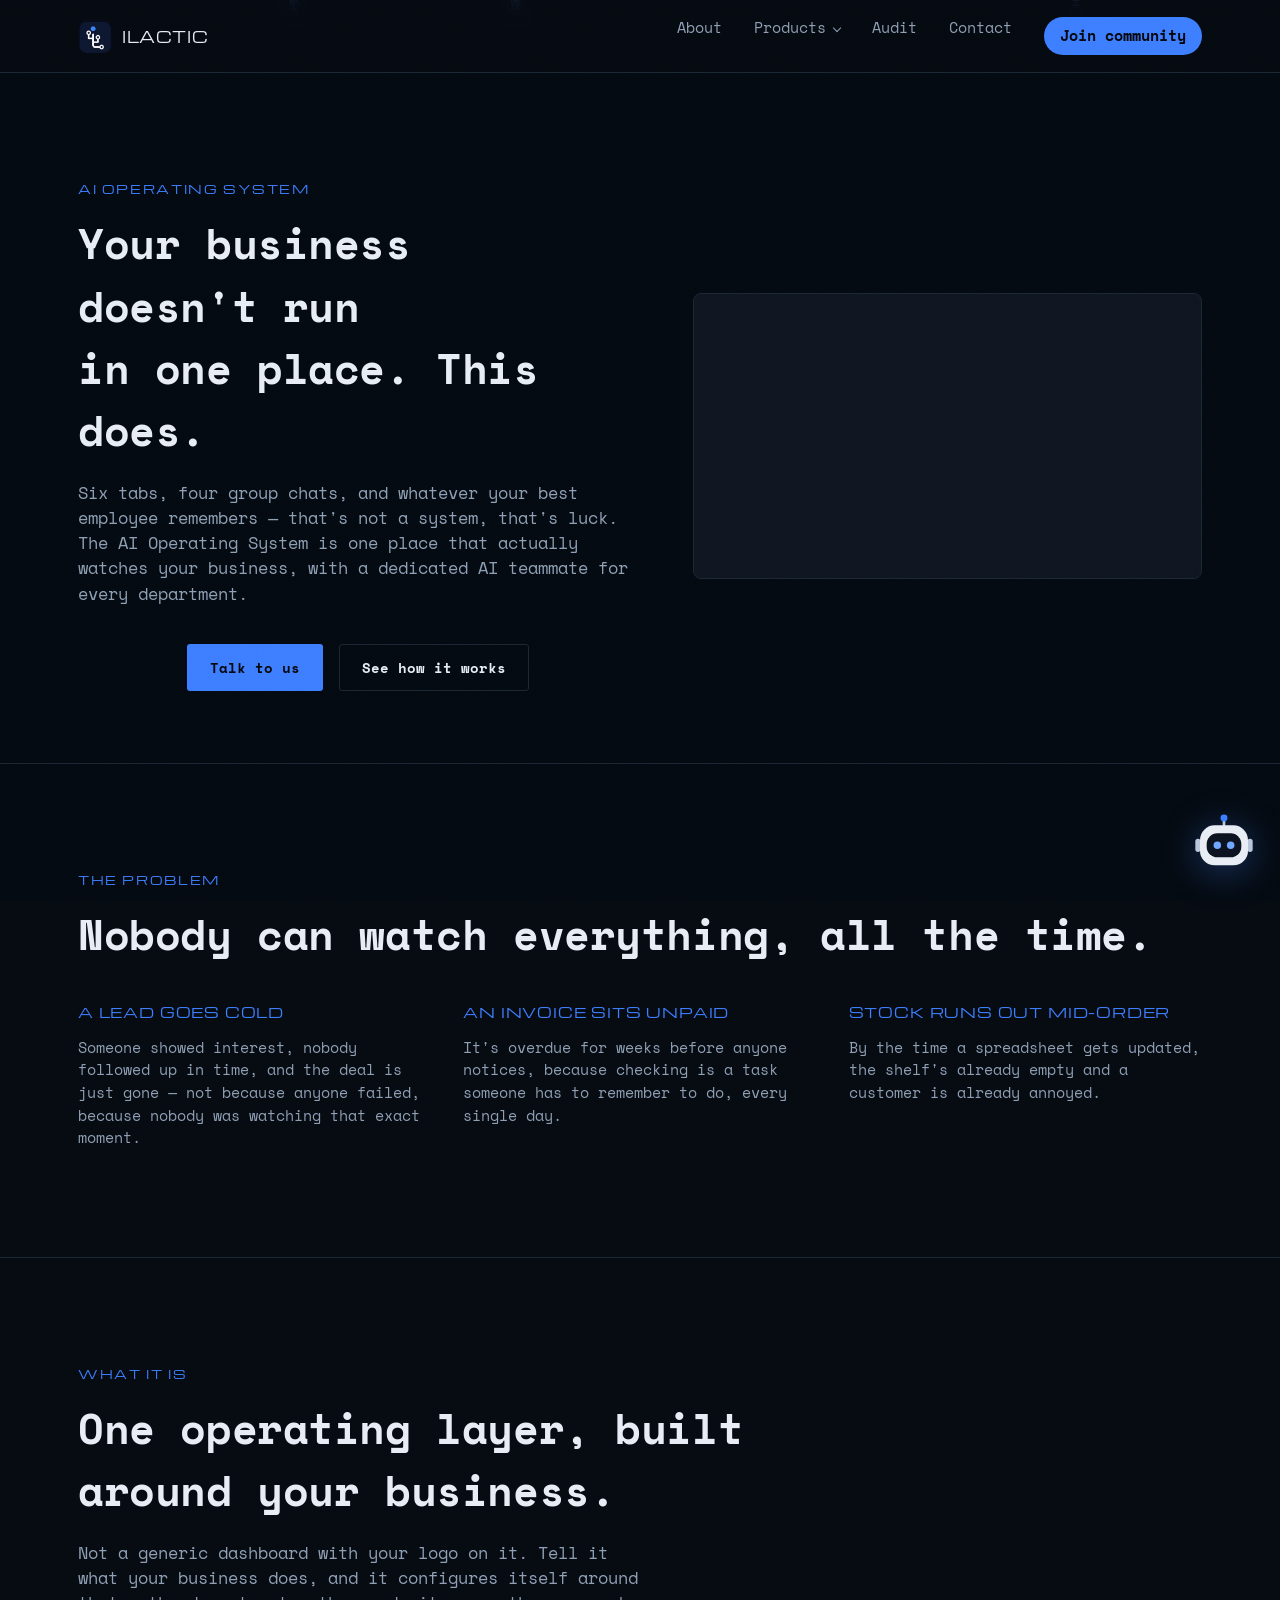
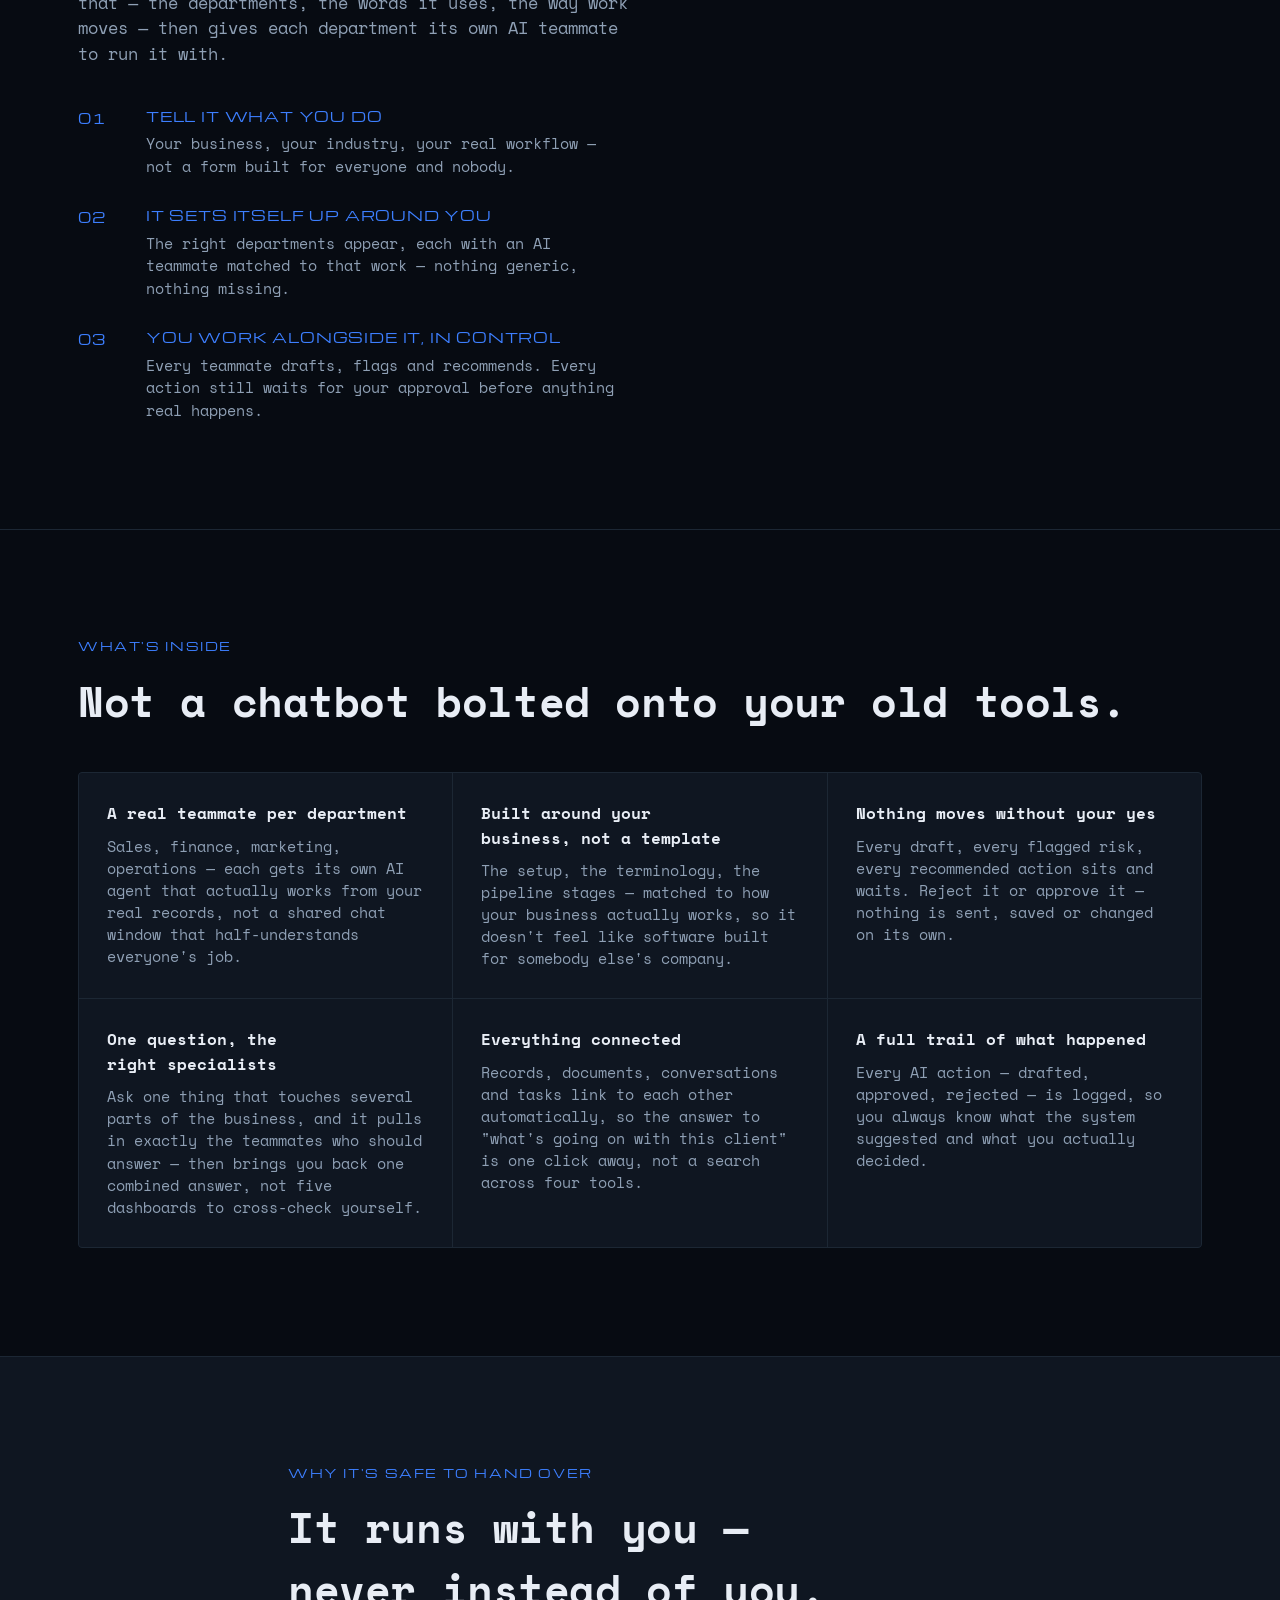
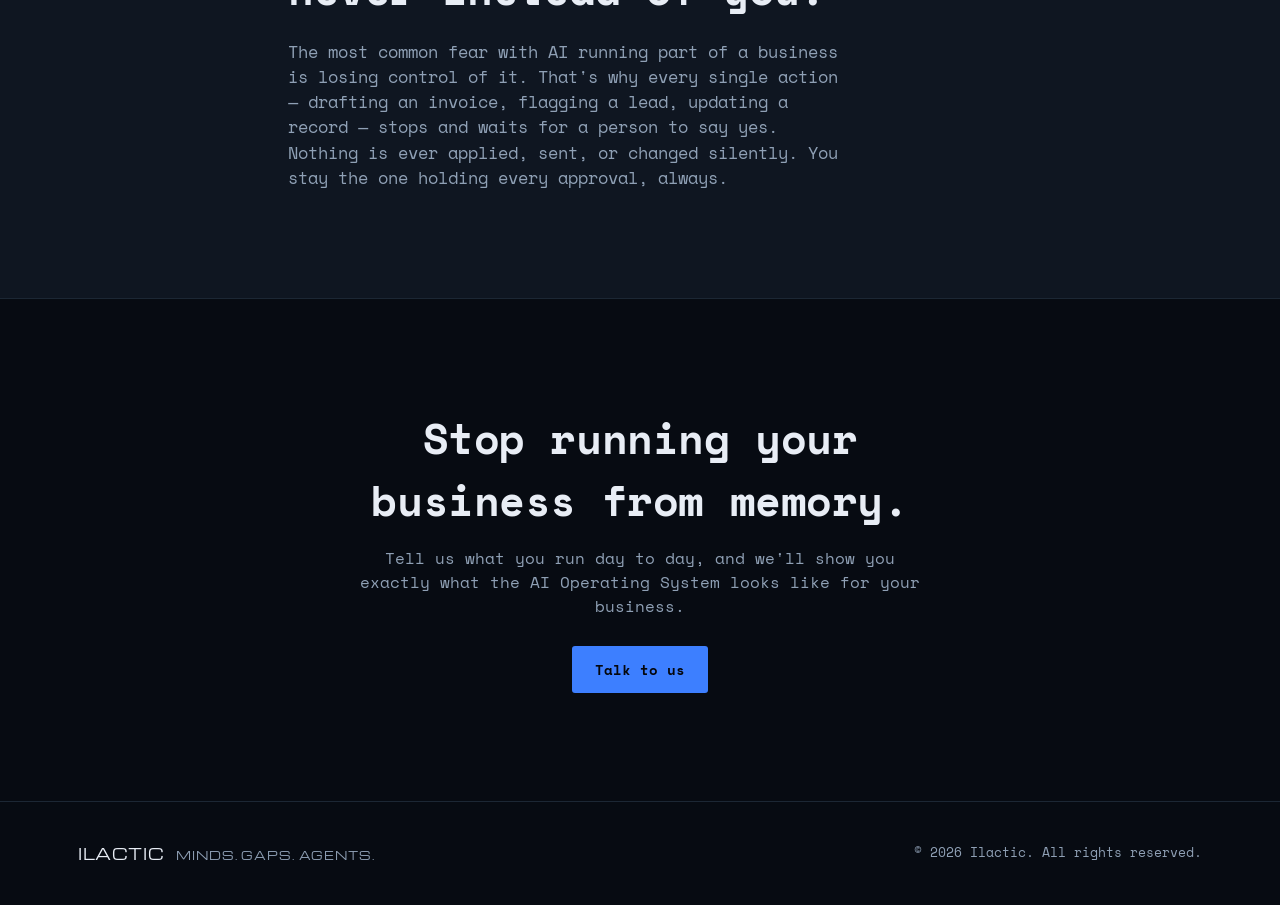
==== aios.html @ 5e2bc728 "Initial commit — Ilactic website Static site: homepage, AI audit page, AI Operating System product p" ====
<!DOCTYPE html>
<html lang="en">
<head>
<meta charset="UTF-8">
<meta name="viewport" content="width=device-width, initial-scale=1.0">
<meta name="theme-color" content="#070b12">
<link rel="icon" href="assets/logo-mark.png" type="image/png">
<title>AI Operating System — Ilactic</title>
<meta name="description" content="One operating layer for your business — built around how you actually work, with a dedicated AI teammate per department, and nothing moves without your approval.">
<script>document.documentElement.classList.add('js');setTimeout(function(){if(!window.__reveal)document.documentElement.classList.remove('js')},3500);</script>
<link rel="preconnect" href="https://fonts.googleapis.com">
<link rel="preconnect" href="https://fonts.gstatic.com" crossorigin>
<link rel="stylesheet" href="https://fonts.googleapis.com/css2?family=Michroma&family=Space+Mono:wght@400;700&display=swap">
<link rel="stylesheet" href="css/style.css?v=9">
</head>
<body>

<a class="skip-link" href="#top">Skip to content</a>
<canvas id="bg-rain" aria-hidden="true"></canvas>
<div class="grain" aria-hidden="true"></div>

<header class="site-header">
  <div class="wrap header-inner">
    <a href="index.html" class="logo">
      <span class="logo-mark" aria-hidden="true">
        <img src="assets/logo-mark.png" alt="" width="266" height="236">
      </span>
      <span class="logo-text">ILACTIC</span>
    </a>
    <nav class="site-nav" aria-label="Primary">
      <a href="index.html#about">About</a>
      <div class="nav-item">
        <a href="index.html#work" class="nav-parent" aria-haspopup="true">Products</a>
        <ul class="nav-menu" role="list">
          <li><a href="aios.html" aria-current="page">AI Operating System</a></li>
          <li><a href="index.html#product-voice">Voice Calling Agents</a></li>
          <li>
            <a href="index.html#product-social">Social Media Desk</a>
            <ul class="nav-sub" role="list">
              <li><a href="index.html#product-social">LinkedIn Desk</a></li>
              <li><a href="index.html#product-social">YouTube Desk</a></li>
              <li><a href="index.html#product-social">InstaDesk</a></li>
            </ul>
          </li>
          <li><a href="index.html#product-consultant">AI Consultant</a></li>
          <li><a href="index.html#product-agents">Custom AI Agents</a></li>
          <li><a href="index.html#product-automation">Automation &amp; Integration</a></li>
        </ul>
      </div>
      <a href="audit.html">Audit</a>
      <a href="index.html#contact">Contact</a>
      <!-- TODO: placeholder link — replace href with the real community URL -->
      <a href="#" class="nav-cta" id="join-community">Join community</a>
    </nav>
  </div>
</header>

<main id="top">

  <!-- HERO -->
  <section class="section aios-hero">
    <div class="wrap aios-hero-grid">
      <div class="aios-hero-copy">
        <p class="eyebrow" data-reveal="fade">AI Operating System</p>
        <h1 data-reveal="words" style="--base:80ms">Your business doesn't run<br>in one place. This does.</h1>
        <p class="lede section-lede" data-reveal="fade" style="--base:340ms">
          Six tabs, four group chats, and whatever your best employee remembers — that's
          not a system, that's luck. The AI Operating System is one place that actually
          watches your business, with a dedicated AI teammate for every department.
        </p>
        <div class="hero-actions" data-reveal="fade" style="--base:460ms">
          <a href="index.html#contact" class="btn btn-primary">Talk to us</a>
          <a href="#how-it-works" class="btn btn-outline">See how it works</a>
        </div>
      </div>
      <div class="aios-hero-video" data-reveal="fade" style="--base:260ms">
        <video src="assets/videos/aios-reel.mp4" autoplay muted loop playsinline aria-label="AI Operating System overview"></video>
      </div>
    </div>
  </section>

  <!-- PAIN -->
  <section class="section aios-pain">
    <div class="wrap">
      <p class="eyebrow" data-reveal="fade">The problem</p>
      <h2 data-reveal="words" style="--base:80ms">Nobody can watch everything, all the time.</h2>
      <ul class="aios-pain-list" role="list">
        <li data-reveal="up" style="--i:0">
          <span class="stat-label">A lead goes cold</span>
          <span class="stat-desc">Someone showed interest, nobody followed up in time, and the deal is just gone — not because anyone failed, because nobody was watching that exact moment.</span>
        </li>
        <li data-reveal="up" style="--i:1">
          <span class="stat-label">An invoice sits unpaid</span>
          <span class="stat-desc">It's overdue for weeks before anyone notices, because checking is a task someone has to remember to do, every single day.</span>
        </li>
        <li data-reveal="up" style="--i:2">
          <span class="stat-label">Stock runs out mid-order</span>
          <span class="stat-desc">By the time a spreadsheet gets updated, the shelf's already empty and a customer is already annoyed.</span>
        </li>
      </ul>
    </div>
  </section>

  <!-- WHAT IT IS -->
  <section id="how-it-works" class="section aios-how">
    <div class="wrap">
      <p class="eyebrow" data-reveal="fade">What it is</p>
      <h2 data-reveal="words" style="--base:80ms">One operating layer, built around your business.</h2>
      <p class="lede section-lede" data-reveal="fade" style="--base:320ms">
        Not a generic dashboard with your logo on it. Tell it what your business does,
        and it configures itself around that — the departments, the words it uses, the
        way work moves — then gives each department its own AI teammate to run it with.
      </p>

      <ol class="aios-steps" role="list">
        <li data-reveal="up" style="--i:0">
          <span class="aios-step-n">01</span>
          <div>
            <span class="stat-label">Tell it what you do</span>
            <span class="stat-desc">Your business, your industry, your real workflow — not a form built for everyone and nobody.</span>
          </div>
        </li>
        <li data-reveal="up" style="--i:1">
          <span class="aios-step-n">02</span>
          <div>
            <span class="stat-label">It sets itself up around you</span>
            <span class="stat-desc">The right departments appear, each with an AI teammate matched to that work — nothing generic, nothing missing.</span>
          </div>
        </li>
        <li data-reveal="up" style="--i:2">
          <span class="aios-step-n">03</span>
          <div>
            <span class="stat-label">You work alongside it, in control</span>
            <span class="stat-desc">Every teammate drafts, flags and recommends. Every action still waits for your approval before anything real happens.</span>
          </div>
        </li>
      </ol>
    </div>
  </section>

  <!-- FEATURES -->
  <section class="section aios-features">
    <div class="wrap">
      <p class="eyebrow" data-reveal="fade">What's inside</p>
      <h2 data-reveal="words" style="--base:80ms">Not a chatbot bolted onto your old tools.</h2>

      <div class="aios-feature-grid">
        <div class="aios-feature-card" data-reveal="up" style="--i:0">
          <h3>A real teammate per department</h3>
          <p>Sales, finance, marketing, operations — each gets its own AI agent that actually works from your real records, not a shared chat window that half-understands everyone's job.</p>
        </div>
        <div class="aios-feature-card" data-reveal="up" style="--i:1">
          <h3>Built around your business, not a template</h3>
          <p>The setup, the terminology, the pipeline stages — matched to how your business actually works, so it doesn't feel like software built for somebody else's company.</p>
        </div>
        <div class="aios-feature-card" data-reveal="up" style="--i:2">
          <h3>Nothing moves without your yes</h3>
          <p>Every draft, every flagged risk, every recommended action sits and waits. Reject it or approve it — nothing is sent, saved or changed on its own.</p>
        </div>
        <div class="aios-feature-card" data-reveal="up" style="--i:3">
          <h3>One question, the right specialists</h3>
          <p>Ask one thing that touches several parts of the business, and it pulls in exactly the teammates who should answer — then brings you back one combined answer, not five dashboards to cross-check yourself.</p>
        </div>
        <div class="aios-feature-card" data-reveal="up" style="--i:4">
          <h3>Everything connected</h3>
          <p>Records, documents, conversations and tasks link to each other automatically, so the answer to "what's going on with this client" is one click away, not a search across four tools.</p>
        </div>
        <div class="aios-feature-card" data-reveal="up" style="--i:5">
          <h3>A full trail of what happened</h3>
          <p>Every AI action — drafted, approved, rejected — is logged, so you always know what the system suggested and what you actually decided.</p>
        </div>
      </div>
    </div>
  </section>

  <!-- TRUST -->
  <section class="section aios-trust">
    <div class="wrap aios-trust-inner">
      <p class="eyebrow" data-reveal="fade">Why it's safe to hand over</p>
      <h2 data-reveal="words" style="--base:80ms">It runs with you — never instead of you.</h2>
      <p class="lede" data-reveal="fade" style="--base:320ms">
        The most common fear with AI running part of a business is losing control of it.
        That's why every single action — drafting an invoice, flagging a lead, updating a
        record — stops and waits for a person to say yes. Nothing is ever applied, sent,
        or changed silently. You stay the one holding every approval, always.
      </p>
    </div>
  </section>

  <!-- CTA -->
  <section class="section aios-cta">
    <div class="wrap aios-cta-inner" data-reveal="fade">
      <h2>Stop running your business from memory.</h2>
      <p>Tell us what you run day to day, and we'll show you exactly what the AI Operating System looks like for your business.</p>
      <a href="index.html#contact" class="btn btn-primary">Talk to us</a>
    </div>
  </section>

</main>

<footer class="site-footer">
  <div class="wrap footer-inner">
    <div class="footer-brand">
      <span class="logo-text small">ILACTIC</span>
      <span class="footer-tagline">Minds. Gaps. Agents.</span>
    </div>
    <p class="footer-copy">&copy; <span id="year"></span> Ilactic. All rights reserved.</p>
  </div>
</footer>

<aside class="audit-pop" id="audit-pop" aria-label="AI audit for business" aria-hidden="true" inert>
  <button type="button" class="audit-pop-close" id="audit-pop-close" aria-label="Dismiss">
    <svg viewBox="0 0 16 16" aria-hidden="true"><path d="M3 3l10 10M13 3L3 13" stroke="currentColor" stroke-width="1.6" stroke-linecap="round"/></svg>
  </button>
  <div class="audit-pop-price">
    <span class="price-old">₹5,000</span>
    <span class="price-new">₹150</span>
  </div>
  <p class="audit-pop-badge">97% off for the first 100 people</p>
  <h2 class="audit-pop-title">AI Audit for business</h2>
  <p class="audit-pop-text">Find out where AI can cut manpower and spend in your business.</p>
  <a href="audit.html" class="btn btn-primary audit-pop-cta" id="audit-pop-link">Get my audit</a>
</aside>

<div class="join-backdrop" id="join-backdrop" aria-hidden="true" inert>
  <div class="join-pop" role="dialog" aria-modal="true" aria-label="Join the community">
    <button type="button" class="join-pop-close" id="join-pop-close" aria-label="Close">
      <svg viewBox="0 0 16 16" aria-hidden="true"><path d="M3 3l10 10M13 3L3 13" stroke="currentColor" stroke-width="1.6" stroke-linecap="round"/></svg>
    </button>
    <h2>Join the community</h2>
    <p class="join-pop-text">Get added to the WhatsApp group — daily AI news, every morning.</p>
    <form class="join-form" id="join-form" novalidate>
      <div class="field">
        <label for="join-name">Your name</label>
        <input type="text" id="join-name" name="name" placeholder="Your name" autocomplete="name" required>
      </div>
      <div class="field">
        <label for="join-phone">WhatsApp number</label>
        <input type="tel" id="join-phone" name="phone" placeholder="+91 98765 43210" autocomplete="tel" required>
      </div>
      <button type="submit" class="btn btn-primary form-submit">Join the group</button>
      <p class="form-note" id="join-note" role="status" aria-live="polite"></p>
    </form>
  </div>
</div>

<div class="chat" id="chat">
  <section class="chat-panel" id="chat-panel" role="dialog" aria-label="Chat with Ilactic" aria-hidden="true" inert>
    <header class="chat-head">
      <span class="chat-avatar" aria-hidden="true">
        <svg viewBox="0 0 48 48"><use href="#bot-face"/></svg>
      </span>
      <div class="chat-title">
        <strong>Ilactic assistant</strong>
        <span>Ask about our products</span>
      </div>
      <button type="button" class="chat-close" id="chat-close" aria-label="Close chat">
        <svg viewBox="0 0 16 16" aria-hidden="true"><path d="M3 3l10 10M13 3L3 13" stroke="currentColor" stroke-width="1.6" stroke-linecap="round"/></svg>
      </button>
    </header>

    <div class="chat-log" id="chat-log" role="log" aria-live="polite">
      <p class="chat-msg chat-msg-bot">Hi, I'm the Ilactic assistant. What are you trying to automate?</p>
    </div>

    <form class="chat-form" id="chat-form" autocomplete="off">
      <label class="visually-hidden" for="chat-input">Your message</label>
      <input type="text" id="chat-input" placeholder="Type a message" required>
      <button type="submit" class="chat-send" aria-label="Send message">
        <svg viewBox="0 0 16 16" aria-hidden="true"><path d="M2 8h11M9 3.5L13.5 8 9 12.5" stroke="currentColor" stroke-width="1.7" stroke-linecap="round" stroke-linejoin="round" fill="none"/></svg>
      </button>
    </form>
  </section>

  <button type="button" class="chat-launcher" id="chat-launcher" aria-label="Chat with Ilactic" aria-expanded="false" aria-controls="chat-panel">
    <span class="chat-bot">
      <svg viewBox="0 0 48 48" aria-hidden="true"><use href="#bot-face"/></svg>
    </span>
  </button>
</div>

<svg width="0" height="0" style="position:absolute" aria-hidden="true" focusable="false">
  <symbol id="bot-face" viewBox="0 0 48 48">
    <path class="bf-stroke" d="M24 10V5" stroke-width="2" stroke-linecap="round"/>
    <circle class="bf-tip" cx="24" cy="4.5" r="2.6"/>
    <rect class="bf-line" x="2.5" y="20" width="4" height="10" rx="2"/>
    <rect class="bf-line" x="41.5" y="20" width="4" height="10" rx="2"/>
    <rect class="bf-body" x="6" y="10" width="36" height="30" rx="11"/>
    <rect class="bf-visor" x="11" y="16" width="26" height="18" rx="8"/>
    <circle class="bf-eye" cx="19" cy="25" r="2.8"/>
    <circle class="bf-eye" cx="29" cy="25" r="2.8"/>
  </symbol>
</svg>

<script src="js/script.js?v=8"></script>
</body>
</html>
---- css/style.css ----
/* ---------------------------------------------------------
   Ilactic — tokens
--------------------------------------------------------- */
/* Ilactic commits to one visual world — dark tech is the brand,
   not a mode that should flip with a visitor's OS setting. */
:root {
  --bg: #070b12;
  --bg-elevated: #0f1621;
  --surface-border: #1c2734;
  --text: #e8edf5;
  --text-muted: #8fa0b5;
  --accent: #3d7fff;
  --accent-bright: #6fa8ff;
  --accent-dim: rgba(61, 127, 255, 0.14);
  --accent-contrast: #05070c;

  --font-display: "Michroma", ui-sans-serif, "Segoe UI", Helvetica, Arial, sans-serif;
  --font-body: "Space Mono", ui-monospace, "SF Mono", "Cascadia Code", "Roboto Mono", Menlo, Consolas, monospace;

  --wrap: 1180px;

  --ease-out: cubic-bezier(0.23, 1, 0.32, 1);
  --ease-in-out: cubic-bezier(0.77, 0, 0.175, 1);
}

/* ---------------------------------------------------------
   Base
--------------------------------------------------------- */
* { box-sizing: border-box; }
html { scroll-behavior: smooth; scroll-padding-top: 88px; color-scheme: dark; scrollbar-color: var(--surface-border) var(--bg); }
a, button { touch-action: manipulation; }
.skip-link {
  position: fixed;
  top: 12px;
  left: 12px;
  z-index: 1000;
  padding: 10px 16px;
  border-radius: 4px;
  background: var(--accent);
  color: var(--accent-contrast);
  font-weight: 700;
  text-decoration: none;
  transform: translateY(-200%);
}
.skip-link:focus { transform: none; }
::selection { background: var(--accent); color: var(--accent-contrast); }
input, textarea { caret-color: var(--accent); }
@media (prefers-reduced-motion: reduce) {
  html { scroll-behavior: auto; }
  * { animation-duration: 0.01ms !important; animation-iteration-count: 1 !important; transition-duration: 0.01ms !important; }
}

body {
  margin: 0;
  background: var(--bg);
  color: var(--text);
  font-family: var(--font-body);
  line-height: 1.5;
  -webkit-font-smoothing: antialiased;
  position: relative;
}

.wrap {
  max-width: var(--wrap);
  margin: 0 auto;
  padding: 0 28px;
}

a { color: inherit; }

h1, h2, h3 { text-wrap: balance; margin: 0; font-weight: 700; }

.eyebrow {
  font-family: var(--font-display);
  font-weight: 400;
  font-size: 0.72rem;
  letter-spacing: 0.14em;
  text-transform: uppercase;
  color: var(--accent);
  margin: 0 0 14px;
}

.lede {
  color: var(--text-muted);
  font-size: 1.05rem;
  max-width: 56ch;
  margin: 18px 0 0;
}

/* full-page interactive background — sits behind every section on every page */
#bg-rain {
  position: fixed;
  inset: 0;
  width: 100%;
  height: 100%;
  z-index: 0;
  opacity: 0.8;
  background: var(--bg);
}

.site-header,
main,
.site-footer {
  position: relative;
  z-index: 1;
}

/* faint film-grain overlay to keep the dark ground from looking flat */
.grain {
  position: fixed;
  inset: 0;
  pointer-events: none;
  z-index: 999;
  opacity: 0.025;
  background-image: url("data:image/svg+xml,%3Csvg xmlns='http://www.w3.org/2000/svg' width='120' height='120'%3E%3Cfilter id='n'%3E%3CfeTurbulence type='fractalNoise' baseFrequency='0.9' numOctaves='2' stitchTiles='stitch'/%3E%3C/filter%3E%3Crect width='100%25' height='100%25' filter='url(%23n)'/%3E%3C/svg%3E");
  mix-blend-mode: overlay;
}

/* ---------------------------------------------------------
   Header
--------------------------------------------------------- */
.site-header {
  position: sticky;
  top: 0;
  z-index: 50;
  backdrop-filter: blur(10px);
  background: color-mix(in srgb, var(--bg) 78%, transparent);
  border-bottom: 1px solid var(--surface-border);
}

.header-inner {
  display: flex;
  align-items: center;
  justify-content: space-between;
  gap: 24px;
  height: 72px;
}

.logo {
  display: flex;
  align-items: center;
  gap: 10px;
  text-decoration: none;
  color: var(--text);
}

.logo-mark {
  width: 34px;
  height: 34px;
  color: var(--text);
  display: inline-flex;
}
.logo-mark img {
  width: 100%;
  height: 100%;
  object-fit: cover;
  border-radius: 9px;
  display: block;
}

.logo-text {
  font-family: var(--font-display);
  font-weight: 400;
  font-size: 0.95rem;
  letter-spacing: 0.04em;
}
.logo-text.small { font-size: 0.95rem; }

.site-nav {
  display: flex;
  gap: 32px;
  font-size: 0.92rem;
}
.site-nav a {
  text-decoration: none;
  color: var(--text-muted);
  transition: color 0.15s ease;
}
.site-nav a:hover, .site-nav a:focus-visible { color: var(--text); }

.site-nav a.nav-cta {
  padding: 8px 16px;
  border-radius: 20px;
  background: var(--accent);
  color: var(--accent-contrast);
  font-weight: 700;
  transition: background 0.15s ease, transform 160ms var(--ease-out);
}
.site-nav a.nav-cta:hover, .site-nav a.nav-cta:focus-visible { background: var(--accent-bright); color: var(--accent-contrast); }

@media (max-width: 720px) {
  .site-nav { display: none; }
}

/* Products dropdown */
.nav-item { position: relative; }

.nav-menu {
  list-style: none;
  margin: 0;
  padding: 8px;
  position: absolute;
  top: calc(100% + 14px);
  left: -16px;
  min-width: 260px;
  background: var(--bg-elevated);
  border: 1px solid var(--surface-border);
  border-radius: 6px;
  box-shadow: 0 18px 40px rgba(0, 0, 0, 0.5);
  opacity: 0;
  visibility: hidden;
  transform: translateY(-4px);
  transition: opacity 0.15s cubic-bezier(0.23, 1, 0.32, 1),
              transform 0.15s cubic-bezier(0.23, 1, 0.32, 1),
              visibility 0s linear 0.15s;
}

/* invisible bridge so the menu doesn't close while the pointer crosses the gap */
.nav-menu::before {
  content: "";
  position: absolute;
  left: 0;
  right: 0;
  top: -16px;
  height: 16px;
}

.nav-item:hover .nav-menu,
.nav-item:focus-within .nav-menu {
  opacity: 1;
  visibility: visible;
  transform: none;
  transition-delay: 0s;
}

.nav-menu a {
  display: block;
  padding: 9px 12px;
  border-radius: 4px;
  color: var(--text);
  font-size: 0.88rem;
}
.nav-menu a:hover,
.nav-menu a:focus-visible { background: var(--accent-dim); color: var(--accent-bright); outline: none; }

.nav-sub { list-style: none; margin: 0 0 4px; padding: 0 0 0 14px; }
.nav-sub a { color: var(--text-muted); font-size: 0.8rem; padding: 6px 12px; }

.nav-parent::after {
  content: "";
  display: inline-block;
  width: 5px;
  height: 5px;
  margin-left: 8px;
  border-right: 1.5px solid currentColor;
  border-bottom: 1.5px solid currentColor;
  transform: translateY(-2px) rotate(45deg);
}

.catalog-row { scroll-margin-top: 96px; }

/* ---------------------------------------------------------
   Buttons
--------------------------------------------------------- */
.btn {
  display: inline-flex;
  align-items: center;
  justify-content: center;
  gap: 8px;
  padding: 12px 22px;
  border-radius: 3px;
  font-size: 0.88rem;
  font-weight: 700;
  text-decoration: none;
  border: 1px solid transparent;
  cursor: pointer;
  transition: transform 160ms var(--ease-out), box-shadow 0.15s ease, background 0.15s ease, border-color 0.15s ease;
}
.btn:active,
.site-nav a.nav-cta:active,
.chat-send:active { transform: scale(0.97); }
.btn:focus-visible {
  outline: 2px solid var(--accent);
  outline-offset: 2px;
}

.btn-primary {
  background: var(--accent);
  color: var(--accent-contrast);
}
.btn-primary:hover { background: var(--accent-bright); }

.btn-outline {
  background: transparent;
  color: var(--text);
  border-color: var(--surface-border);
}
.btn-outline:hover { border-color: var(--accent); color: var(--accent); }

.btn-ghost {
  background: transparent;
  color: var(--text);
  border-color: var(--surface-border);
  padding: 9px 18px;
  font-size: 0.85rem;
}
.btn-ghost:hover { border-color: var(--accent); color: var(--accent); }

/* ---------------------------------------------------------
   Hero
--------------------------------------------------------- */
.hero {
  position: relative;
  min-height: 88vh;
  display: flex;
  align-items: center;
  overflow: hidden;
  border-bottom: 1px solid var(--surface-border);
}

.hero-fade {
  position: absolute;
  inset: 0;
  background: radial-gradient(ellipse 70% 55% at 50% 42%, var(--bg) 0%, transparent 75%);
  pointer-events: none;
}

.hero-inner {
  position: relative;
  z-index: 2;
  text-align: center;
  padding-top: 40px;
  padding-bottom: 40px;
}

.hero-title {
  margin: 0;
  line-height: 0;
  filter: drop-shadow(0 0 36px var(--accent-dim));
}

.hero-logo-frame {
  display: inline-block;
  position: relative;
  vertical-align: top;
}

.hero-logo {
  display: block;
  width: clamp(280px, 46vw, 620px);
  height: auto;
}

.hero-lede {
  margin: 28px auto 0;
  max-width: 46ch;
  color: var(--text-muted);
  font-size: 1.05rem;
}

.hero-actions {
  display: flex;
  gap: 16px;
  justify-content: center;
  margin-top: 38px;
  flex-wrap: wrap;
}

/* Product icon tiles and links */
.pi {
  flex: none;
  width: 44px;
  height: 44px;
  display: grid;
  place-items: center;
  border-radius: 10px;
  background: var(--accent-dim);
  border: 1px solid color-mix(in srgb, var(--accent) 30%, var(--surface-border));
  color: var(--accent-bright);
  transition: border-color 150ms ease;
}

.pi svg,
.desk-name svg,
.catalog-link .arr {
  fill: none;
  stroke: currentColor;
  stroke-width: 1.6;
  stroke-linecap: round;
  stroke-linejoin: round;
}
.pi svg { width: 24px; height: 24px; overflow: visible; }
.pi .n { fill: currentColor; stroke: none; }
.desk-name svg { width: 16px; height: 16px; flex: none; }

/* on hover the whole row's icon crossfades from the static line-art glyph to
   an animated status orb (thinking-orbs engine) at the same tile centre */
.pi { position: relative; }
.pi svg, .pi-orb {
  grid-area: 1 / 1;
  transition: opacity 180ms var(--ease-out);
}
.pi-orb {
  width: 30px;
  height: 30px;
  opacity: 0;
}
.catalog-row.is-orb-active .pi svg { opacity: 0; }
.catalog-row.is-orb-active .pi-orb { opacity: 1; }
@media (prefers-reduced-motion: reduce) {
  .pi-orb { display: none; }
}

.catalog-link {
  grid-column: 2;
  justify-self: start;
  display: inline-flex;
  align-items: center;
  gap: 8px;
  padding: 4px 0;
  color: var(--accent-bright);
  font-size: 0.86rem;
  font-weight: 700;
  text-decoration: none;
}
.catalog-link .arr { width: 14px; height: 14px; transition: transform 160ms var(--ease-out); }
.catalog-link:hover .t { text-decoration: underline; text-underline-offset: 4px; }
.catalog-link:focus-visible { outline: 2px solid var(--accent); outline-offset: 4px; border-radius: 2px; }

@media (hover: hover) and (pointer: fine) {
  .catalog-row:hover .pi { border-color: var(--accent); }
  .catalog-link:hover .arr { transform: translate(2px, -2px); }
}

/* ---------------------------------------------------------
   Motion: reveal on load and on scroll
   Hidden states exist only while <html> carries .js, so the page is
   fully visible without JavaScript (the head script drops .js again if
   script.js never loads).
--------------------------------------------------------- */
html.js [data-reveal="fade"],
html.js [data-reveal="up"] {
  opacity: 0;
  transition: opacity 500ms var(--ease-out), transform 500ms var(--ease-out);
  transition-delay: calc(var(--base, 0ms) + var(--i, 0) * 70ms);
}
html.js [data-reveal="up"] { transform: translateY(16px); }
html.js [data-reveal="fade"].is-in,
html.js [data-reveal="up"].is-in { opacity: 1; transform: none; }

/* headings: each word rises out of its own mask */
html.js [data-reveal="words"] .w {
  display: inline-block;
  overflow: hidden;
  vertical-align: top;
  padding-bottom: 0.16em;
  margin-bottom: -0.16em;
}
html.js [data-reveal="words"] .wi {
  display: inline-block;
  transform: translateY(110%);
  transition: transform 560ms var(--ease-out);
  transition-delay: calc(var(--base, 0ms) + var(--k, 0) * 45ms);
}
html.js [data-reveal="words"].is-in .wi { transform: none; }

/* hero logo: scanned in left to right, a bright edge travelling with the reveal */
html.js [data-reveal="clip"] {
  clip-path: inset(0 100% 0 0);
  transition: clip-path 900ms var(--ease-in-out);
  transition-delay: var(--base, 0ms);
}
html.js [data-reveal="clip"].is-in { clip-path: inset(0 0 0 0); }

html.js .hero-logo-frame::after {
  content: "";
  position: absolute;
  inset: 0;
  pointer-events: none;
  background: linear-gradient(90deg,
    rgba(111, 168, 255, 0) 72%,
    rgba(111, 168, 255, 0.22) 96%,
    rgba(214, 229, 255, 0.95) 99.4%,
    rgba(214, 229, 255, 0) 100%);
  transform: translateX(-100%);
  opacity: 1;
  transition: transform 900ms var(--ease-in-out), opacity 260ms ease;
  transition-delay: var(--base, 0ms), calc(var(--base, 0ms) + 760ms);
}
html.js .hero-logo-frame.is-in::after { transform: translateX(0); opacity: 0; }

/* product icons light up once their row appears */
html.js .pi .n {
  opacity: 0;
  transform: scale(0.6);
  transform-box: fill-box;
  transform-origin: center;
  transition: opacity 300ms var(--ease-out), transform 300ms var(--ease-out);
  transition-delay: calc(240ms + var(--i, 0) * 50ms);
}
html.js .pi .l {
  opacity: 0;
  transition: opacity 420ms var(--ease-out) 160ms;
}
html.js .pi .b {
  opacity: 0.4;
  transform: scaleY(0.25);
  transform-box: fill-box;
  transform-origin: center;
  transition: opacity 380ms var(--ease-out), transform 380ms var(--ease-out);
  transition-delay: calc(200ms + var(--i, 0) * 55ms);
}
html.js .catalog-row.is-in .pi .n { opacity: 1; transform: none; }
html.js .catalog-row.is-in .pi .l { opacity: 1; }
html.js .catalog-row.is-in .pi .b { opacity: 1; transform: none; }

@media (prefers-reduced-motion: reduce) {
  html.js [data-reveal] {
    transition: opacity 200ms ease !important;
    transition-delay: 0ms !important;
  }
  html.js [data-reveal="up"] { transform: none; }
  html.js [data-reveal="clip"] { clip-path: none; opacity: 0; }
  html.js [data-reveal="clip"].is-in { opacity: 1; }
  html.js [data-reveal="words"] .wi { transform: none; transition: none !important; }
  html.js .hero-logo-frame::after { display: none; }
  html.js .pi .n,
  html.js .pi .l,
  html.js .pi .b { opacity: 1; transform: none; transition: none !important; }
}

/* ---------------------------------------------------------
   Sections (general)
--------------------------------------------------------- */
.section {
  padding: 108px 0;
  border-bottom: 1px solid var(--surface-border);
}

.section h2,
.section h1 {
  font-size: clamp(1.8rem, 3.4vw, 2.6rem);
  letter-spacing: -0.01em;
}

.audit-page { border-bottom: none; }

.section-lede { margin-bottom: 12px; }

/* About */
.about-grid {
  display: grid;
  grid-template-columns: 1.2fr 1fr;
  gap: 64px;
}

.about-stats {
  list-style: none;
  margin: 0;
  padding: 0;
  display: flex;
  flex-direction: column;
  gap: 26px;
  border-left: 1px solid var(--surface-border);
  padding-left: 28px;
}

.stat-label {
  display: block;
  font-family: var(--font-display);
  font-weight: 400;
  color: var(--accent);
  font-size: 0.85rem;
  letter-spacing: 0.06em;
  text-transform: uppercase;
  margin-bottom: 6px;
}

.stat-desc {
  display: block;
  color: var(--text-muted);
  font-size: 0.94rem;
  max-width: 40ch;
}

@media (max-width: 860px) {
  .about-grid { grid-template-columns: 1fr; gap: 40px; }
  .about-stats { border-left: none; padding-left: 0; border-top: 1px solid var(--surface-border); padding-top: 28px; }
}

/* Work / products — two-column catalogue: products left, services right */
.catalog {
  margin-top: 48px;
  border: 1px solid var(--surface-border);
  border-radius: 4px;
  background: var(--bg-elevated);
  overflow: hidden;
}

/* each product is a table row: name + status on the left, detail on the right */
.catalog-row {
  display: grid;
  grid-template-columns: minmax(200px, 0.8fr) 1.8fr;
  column-gap: 48px;
  row-gap: 18px;
  padding: 28px 32px;
}
.catalog-row + .catalog-row { border-top: 1px solid var(--surface-border); }

.catalog-row-top {
  grid-column: 1;
  grid-row: 1 / span 2;
  display: flex;
  flex-direction: row;
  align-items: center;
  gap: 14px;
}

.catalog-row h3 {
  margin: 0;
  font-size: 1.15rem;
  font-weight: 700;
  text-wrap: balance;
}

.catalog-row p {
  grid-column: 2;
  color: var(--text-muted);
  font-size: 0.94rem;
  margin: 0;
  max-width: 62ch;
}

/* the three channel desks inside Social Media Desk —
   1px grid gap over a border colour draws the hairline dividers */
.desk-list {
  grid-column: 2;
  list-style: none;
  margin: 0;
  padding: 0;
  display: grid;
  grid-template-columns: 1fr;
  gap: 1px;
  background: var(--surface-border);
  border: 1px solid var(--surface-border);
  border-radius: 3px;
  overflow: hidden;
}

.desk-list li {
  background: var(--bg);
  padding: 14px 18px;
  display: flex;
  flex-direction: column;
  gap: 4px;
}

.desk-name {
  display: flex;
  align-items: center;
  gap: 8px;
  font-family: var(--font-display);
  font-size: 0.72rem;
  letter-spacing: 0.06em;
  text-transform: uppercase;
  color: var(--accent);
}

.desk-desc {
  color: var(--text-muted);
  font-size: 0.86rem;
  line-height: 1.45;
}

@media (max-width: 720px) {
  .catalog-row { grid-template-columns: 1fr; row-gap: 14px; padding: 24px 22px; }
  .catalog-row-top { grid-row: auto; gap: 14px; }
  .catalog-row p, .desk-list, .catalog-link { grid-column: 1; }
}

/* Contact */
.contact-grid {
  display: grid;
  grid-template-columns: 1fr 1fr;
  gap: 64px;
  align-items: start;
}

.contact-form {
  display: flex;
  flex-direction: column;
  gap: 20px;
}

.field {
  display: flex;
  flex-direction: column;
  gap: 8px;
}

.field label {
  font-size: 0.82rem;
  color: var(--text-muted);
  letter-spacing: 0.02em;
}

.field input,
.field textarea {
  background: var(--bg-elevated);
  border: 1px solid var(--surface-border);
  border-radius: 3px;
  padding: 12px 14px;
  color: var(--text);
  font-family: var(--font-body);
  font-size: 0.96rem;
  resize: vertical;
}

.field input:focus,
.field textarea:focus {
  outline: none;
  border-color: var(--accent);
  box-shadow: 0 0 0 3px var(--accent-dim);
}

.form-submit { align-self: flex-start; margin-top: 4px; }

.form-note {
  font-size: 0.88rem;
  color: var(--accent);
  min-height: 1.2em;
  margin: 0;
}

@media (max-width: 860px) {
  .contact-grid { grid-template-columns: 1fr; gap: 36px; }
}

/* ---------------------------------------------------------
   Footer
--------------------------------------------------------- */
.site-footer {
  padding: 40px 0;
}

.footer-inner {
  display: flex;
  justify-content: space-between;
  align-items: center;
  flex-wrap: wrap;
  gap: 12px;
}

.footer-brand {
  display: flex;
  align-items: baseline;
  gap: 12px;
}

.footer-tagline {
  font-family: var(--font-display);
  font-weight: 400;
  font-size: 0.68rem;
  color: var(--text-muted);
  letter-spacing: 0.08em;
  text-transform: uppercase;
}

.footer-copy {
  font-size: 0.82rem;
  color: var(--text-muted);
  margin: 0;
}


/* ---------------------------------------------------------
   AI audit section
--------------------------------------------------------- */
.audit-panel {
  margin-top: 48px;
  display: grid;
  grid-template-columns: 1.1fr 1fr;
  border: 1px solid var(--surface-border);
  border-radius: 4px;
  background: var(--bg-elevated);
  overflow: hidden;
}

.audit-form {
  display: flex;
  flex-direction: column;
  gap: 20px;
  padding: 32px;
}

.audit-form .btn { align-self: flex-start; }

/* inputs sit on the elevated panel, so they need the darker ground to read as fields */
.audit-form input { background: var(--bg); }

.audit-output {
  padding: 32px;
  border-left: 1px solid var(--surface-border);
  background: var(--accent-dim);
}

.audit-output-title {
  font-family: var(--font-display);
  font-size: 0.72rem;
  letter-spacing: 0.1em;
  text-transform: uppercase;
  color: var(--text-muted);
  margin: 0 0 22px;
}

.audit-output ul {
  list-style: none;
  margin: 0;
  padding: 0;
  display: flex;
  flex-direction: column;
  gap: 22px;
}

.audit-output li {
  display: flex;
  align-items: baseline;
  gap: 14px;
}

.audit-metric {
  font-family: var(--font-display);
  font-size: 1.25rem;
  color: var(--accent);
  min-width: 1.6ch;
}

.audit-metric-label {
  color: var(--text-muted);
  font-size: 0.9rem;
}

@media (max-width: 860px) {
  .audit-panel { grid-template-columns: 1fr; }
  .audit-output {
    border-left: none;
    border-top: 1px solid var(--surface-border);
  }
}

/* ---------------------------------------------------------
   Chat bot
--------------------------------------------------------- */
:root {
  --bot-body: #e8edf5;
  --bot-line: #b9c6da;
  --bot-visor: #0b1220;
}

.visually-hidden {
  position: absolute;
  width: 1px;
  height: 1px;
  overflow: hidden;
  clip: rect(0 0 0 0);
  white-space: nowrap;
}

.bf-body { fill: var(--bot-body); }
.bf-line { fill: var(--bot-line); }
.bf-stroke { stroke: var(--bot-line); fill: none; }
.bf-visor { fill: var(--bot-visor); }
.bf-eye { fill: var(--accent-bright); }
.bf-tip { fill: var(--accent); }

.chat {
  position: fixed;
  right: 24px;
  bottom: 24px;
  z-index: 60;
  display: flex;
  flex-direction: column;
  align-items: flex-end;
  gap: 14px;
}

.chat-launcher {
  width: 64px;
  height: 64px;
  padding: 0;
  border: 0;
  background: none;
  cursor: pointer;
  border-radius: 50%;
}
.chat-launcher:focus-visible { outline: 2px solid var(--accent-bright); outline-offset: 4px; }

.chat-bot {
  display: block;
  width: 100%;
  height: 100%;
  transform-origin: 50% 100%;
  filter: drop-shadow(0 6px 18px rgba(61, 127, 255, 0.35));
  animation: bot-hop 4.2s cubic-bezier(0.23, 1, 0.32, 1) 1.5s infinite;
}
.chat-bot svg { width: 100%; height: 100%; display: block; }

/* crouch, spring up, land, settle — then rest for the remaining ~60% of the cycle */
@keyframes bot-hop {
  0%, 44%, 100% { transform: translateY(0) scale(1, 1); }
  6%  { transform: translateY(0) scale(1.07, 0.9); }
  16% { transform: translateY(-18px) scale(0.96, 1.06); }
  26% { transform: translateY(0) scale(1.06, 0.93); }
  33% { transform: translateY(-7px) scale(1, 1); }
  40% { transform: translateY(0) scale(1.02, 0.97); }
}

.chat.is-open .chat-bot { animation: none; }

@media (hover: hover) and (pointer: fine) {
  .chat-launcher:hover .chat-bot { animation: none; transform: scale(1.06); transition: transform 0.18s cubic-bezier(0.23, 1, 0.32, 1); }
}
.chat-launcher:focus-visible .chat-bot { animation: none; }

.chat-panel {
  width: min(360px, calc(100vw - 48px));
  background: var(--bg-elevated);
  border: 1px solid var(--surface-border);
  border-radius: 10px;
  box-shadow: 0 18px 50px rgba(0, 0, 0, 0.5);
  display: flex;
  flex-direction: column;
  overflow: hidden;
  transform-origin: 100% 100%;
  opacity: 0;
  visibility: hidden;
  transform: scale(0.96) translateY(8px);
  transition: opacity 0.18s cubic-bezier(0.23, 1, 0.32, 1),
              transform 0.18s cubic-bezier(0.23, 1, 0.32, 1),
              visibility 0s linear 0.18s;
}
.chat.is-open .chat-panel {
  opacity: 1;
  visibility: visible;
  transform: none;
  transition-delay: 0s;
}

.chat-head {
  display: flex;
  align-items: center;
  gap: 12px;
  padding: 14px 16px;
  border-bottom: 1px solid var(--surface-border);
  background: var(--bg);
}

.chat-avatar { width: 34px; height: 34px; flex-shrink: 0; }
.chat-avatar svg { width: 100%; height: 100%; display: block; }

.chat-title { display: flex; flex-direction: column; min-width: 0; flex: 1; }
.chat-title strong { font-size: 0.9rem; }
.chat-title span { font-size: 0.72rem; color: var(--text-muted); }

.chat-close {
  width: 30px;
  height: 30px;
  display: grid;
  place-items: center;
  border: 0;
  border-radius: 4px;
  background: none;
  color: var(--text-muted);
  cursor: pointer;
}
.chat-close svg { width: 14px; height: 14px; }
.chat-close:hover { color: var(--text); background: var(--accent-dim); }
.chat-close:focus-visible, .chat-send:focus-visible { outline: 2px solid var(--accent); outline-offset: 2px; }

.chat-log {
  display: flex;
  flex-direction: column;
  gap: 10px;
  padding: 16px;
  height: 260px;
  overflow-y: auto;
  overscroll-behavior: contain;
}

.chat-msg {
  margin: 0;
  max-width: 85%;
  padding: 10px 13px;
  border-radius: 10px;
  font-size: 0.86rem;
  line-height: 1.45;
}
.chat-msg a { color: var(--accent-bright); }
.chat-msg-bot { align-self: flex-start; background: var(--bg); border: 1px solid var(--surface-border); color: var(--text); border-bottom-left-radius: 3px; }
.chat-msg-user { align-self: flex-end; background: var(--accent); color: var(--accent-contrast); border-bottom-right-radius: 3px; }

.chat-form {
  display: flex;
  gap: 8px;
  padding: 12px;
  border-top: 1px solid var(--surface-border);
}
.chat-form input {
  flex: 1;
  min-width: 0;
  padding: 10px 12px;
  background: var(--bg);
  border: 1px solid var(--surface-border);
  border-radius: 4px;
  color: var(--text);
  font-family: var(--font-body);
  font-size: 0.86rem;
}
.chat-form input:focus { outline: none; border-color: var(--accent); box-shadow: 0 0 0 3px var(--accent-dim); }

.chat-send {
  width: 40px;
  display: grid;
  place-items: center;
  border: 0;
  border-radius: 4px;
  background: var(--accent);
  color: var(--accent-contrast);
  cursor: pointer;
}
.chat-send svg { width: 16px; height: 16px; }
.chat-send:hover { background: var(--accent-bright); }
.chat-send { transition: background 0.15s ease, transform 160ms var(--ease-out); }

@media (prefers-reduced-motion: reduce) {
  .chat-bot { animation: none; }
  .chat-panel { transition: opacity 0.15s ease, visibility 0s linear 0.15s; transform: none; }
}

@media (max-width: 520px) {
  .chat { right: 16px; bottom: 16px; }
  .chat-launcher { width: 56px; height: 56px; }
}

/* ---------------------------------------------------------
   Audit pop-up (slides in from the left)
--------------------------------------------------------- */
.audit-pop {
  position: fixed;
  left: 24px;
  bottom: 24px;
  z-index: 55;
  width: min(300px, calc(100vw - 48px));
  padding: 22px 22px 20px;
  background: var(--bg-elevated);
  border: 1px solid var(--surface-border);
  border-radius: 8px;
  box-shadow: 0 18px 50px rgba(0, 0, 0, 0.5);
  transform: translateX(calc(-100% - 32px));
  visibility: hidden;
  transition: transform 0.35s cubic-bezier(0.32, 0.72, 0, 1),
              visibility 0s linear 0.35s;
}
.audit-pop.is-visible {
  transform: none;
  visibility: visible;
  transition-delay: 0s;
}

/* pricing — shared between the popup and the audit page itself */
.price-old {
  color: var(--text-muted);
  text-decoration: line-through;
  text-decoration-color: var(--text-muted);
  font-size: 0.95em;
}

.price-new {
  font-family: var(--font-display);
  color: var(--accent-bright);
  font-weight: 400;
}

.audit-pop-price {
  display: flex;
  align-items: baseline;
  gap: 10px;
  margin: 0 0 8px;
  font-size: 1.1rem;
}

.audit-pop-badge {
  display: inline-block;
  margin: 0 0 14px;
  padding: 4px 10px;
  border-radius: 20px;
  background: var(--accent-dim);
  color: var(--accent);
  font-size: 0.76rem;
  font-weight: 700;
}

.audit-pricing {
  display: flex;
  align-items: baseline;
  flex-wrap: wrap;
  gap: 16px;
  margin: 28px 0 0;
  font-size: 1.6rem;
}
.audit-pricing .audit-pricing-badge { font-size: 0.72rem; }

.audit-pop-title {
  margin: 0 0 8px;
  font-size: 1.2rem;
  letter-spacing: -0.01em;
  padding-right: 24px;
}

.audit-pop-text {
  margin: 0 0 18px;
  color: var(--text-muted);
  font-size: 0.88rem;
  line-height: 1.5;
}

.audit-pop-cta { width: 100%; }

.audit-pop-close {
  position: absolute;
  top: 12px;
  right: 12px;
  width: 28px;
  height: 28px;
  display: grid;
  place-items: center;
  border: 0;
  border-radius: 4px;
  background: none;
  color: var(--text-muted);
  cursor: pointer;
}
.audit-pop-close svg { width: 13px; height: 13px; }
.audit-pop-close:hover { color: var(--text); background: var(--accent-dim); }
.audit-pop-close:focus-visible { outline: 2px solid var(--accent); outline-offset: 2px; }

@media (prefers-reduced-motion: reduce) {
  .audit-pop { transform: none; opacity: 0; transition: opacity 0.2s ease, visibility 0s linear 0.2s; }
  .audit-pop.is-visible { opacity: 1; }
}

/* keep clear of the chat bot on phones */
@media (max-width: 520px) {
  .audit-pop { left: 16px; right: 16px; width: auto; bottom: 88px; }
}

/* ---------------------------------------------------------
   Particle logo hero
   html.ptl is set by the head script when particles are intended; the
   module removes it again if anything fails, which restores the CSS sweep.
--------------------------------------------------------- */
.hero-particles {
  position: absolute;
  inset: 0;
  width: 100%;
  height: 100%;
  pointer-events: none;
  /* above .hero-inner (z-index 2): the decode overlay draws on top of the
     logo image to occlude individual letters, not behind it like the old
     scatter effect did */
  z-index: 3;
}

html.js.ptl .hero-logo-frame[data-reveal="clip"] {
  clip-path: none;
  transition: none;
  opacity: 0;
}
html.js.ptl .hero-logo-frame::after { display: none; }

/* AI Operating System page */
.aios-hero { padding-bottom: 72px; }

.aios-hero-grid {
  display: grid;
  grid-template-columns: 1.1fr 1fr;
  gap: 56px;
  align-items: center;
}

.aios-hero-video {
  border: 1px solid var(--surface-border);
  border-radius: 8px;
  overflow: hidden;
  background: var(--bg-elevated);
  aspect-ratio: 16 / 9;
}
.aios-hero-video video { width: 100%; height: 100%; object-fit: cover; display: block; }

@media (max-width: 860px) {
  .aios-hero-grid { grid-template-columns: 1fr; gap: 32px; }
  .aios-hero-video { order: -1; }
}

.aios-pain-list {
  list-style: none;
  margin: 36px 0 0;
  padding: 0;
  display: grid;
  grid-template-columns: repeat(3, 1fr);
  gap: 32px;
}
.aios-pain-list li { display: flex; flex-direction: column; gap: 8px; }

.aios-steps {
  list-style: none;
  margin: 40px 0 0;
  padding: 0;
  display: flex;
  flex-direction: column;
  gap: 28px;
  max-width: 640px;
}
.aios-steps li {
  display: grid;
  grid-template-columns: 48px 1fr;
  gap: 20px;
  align-items: start;
}
.aios-step-n {
  font-family: var(--font-display);
  color: var(--accent);
  font-size: 0.85rem;
  letter-spacing: 0.04em;
  padding-top: 2px;
}
.aios-steps .stat-desc { max-width: 52ch; }

.aios-feature-grid {
  margin-top: 40px;
  display: grid;
  grid-template-columns: repeat(3, 1fr);
  gap: 1px;
  background: var(--surface-border);
  border: 1px solid var(--surface-border);
  border-radius: 4px;
  overflow: hidden;
}
.aios-feature-card {
  background: var(--bg-elevated);
  padding: 28px;
}
.aios-feature-card h3 {
  margin: 0 0 10px;
  font-size: 1.02rem;
  font-weight: 700;
}
.aios-feature-card p {
  margin: 0;
  color: var(--text-muted);
  font-size: 0.92rem;
}

.aios-trust { background: var(--bg-elevated); }
.aios-trust-inner { max-width: 760px; }

.aios-cta-inner { max-width: 640px; text-align: center; }
.aios-cta-inner h2 { margin: 0 0 14px; }
.aios-cta-inner p { color: var(--text-muted); margin: 0 0 28px; }
.aios-cta .btn { margin: 0 auto; }

@media (max-width: 860px) {
  .aios-pain-list { grid-template-columns: 1fr; }
  .aios-feature-grid { grid-template-columns: 1fr; }
  .aios-steps li { grid-template-columns: 32px 1fr; }
}

/* Join Community popup — centered modal, not the slide-in audit style */
.join-backdrop {
  position: fixed;
  inset: 0;
  background: rgba(5, 7, 12, 0.72);
  z-index: 1100;
  display: flex;
  align-items: center;
  justify-content: center;
  padding: 24px;
  opacity: 0;
  visibility: hidden;
  transition: opacity 0.25s var(--ease-out), visibility 0s linear 0.25s;
}
.join-backdrop.is-visible {
  opacity: 1;
  visibility: visible;
  transition-delay: 0s;
}

.join-pop {
  width: 100%;
  max-width: 400px;
  background: var(--bg-elevated);
  border: 1px solid var(--surface-border);
  border-radius: 6px;
  padding: 32px;
  position: relative;
  transform: translateY(12px) scale(0.98);
  transition: transform 0.3s cubic-bezier(0.32, 0.72, 0, 1);
}
.join-backdrop.is-visible .join-pop { transform: none; }

.join-pop-close {
  position: absolute;
  top: 16px;
  right: 16px;
  width: 28px;
  height: 28px;
  display: flex;
  align-items: center;
  justify-content: center;
  color: var(--text-muted);
  background: none;
  border: none;
  cursor: pointer;
}
.join-pop-close:hover { color: var(--accent); }
.join-pop-close svg { width: 14px; height: 14px; }

.join-pop h2 {
  margin: 0 0 8px;
  font-size: 1.25rem;
}
.join-pop-text {
  margin: 0 0 22px;
  color: var(--text-muted);
  font-size: 0.9rem;
}
.join-form { display: flex; flex-direction: column; gap: 16px; }
.join-form .form-submit { align-self: stretch; text-align: center; }
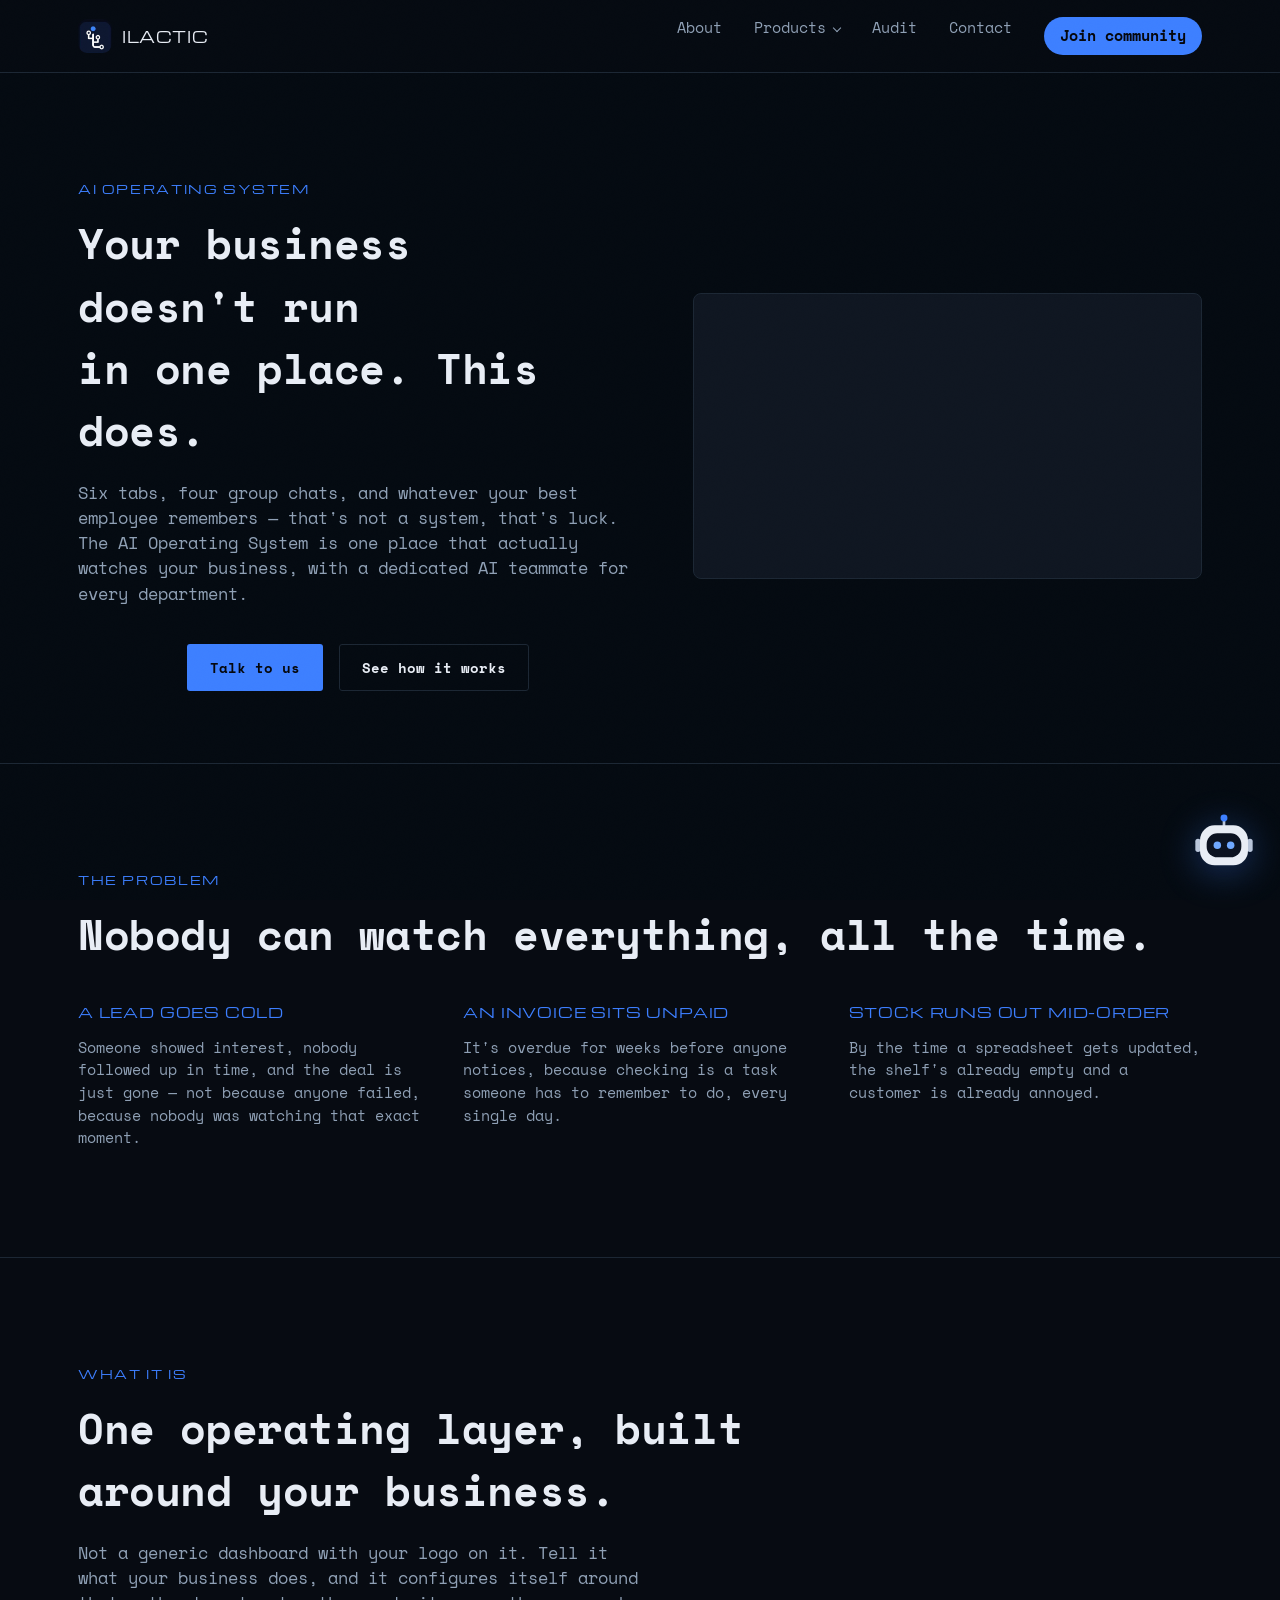
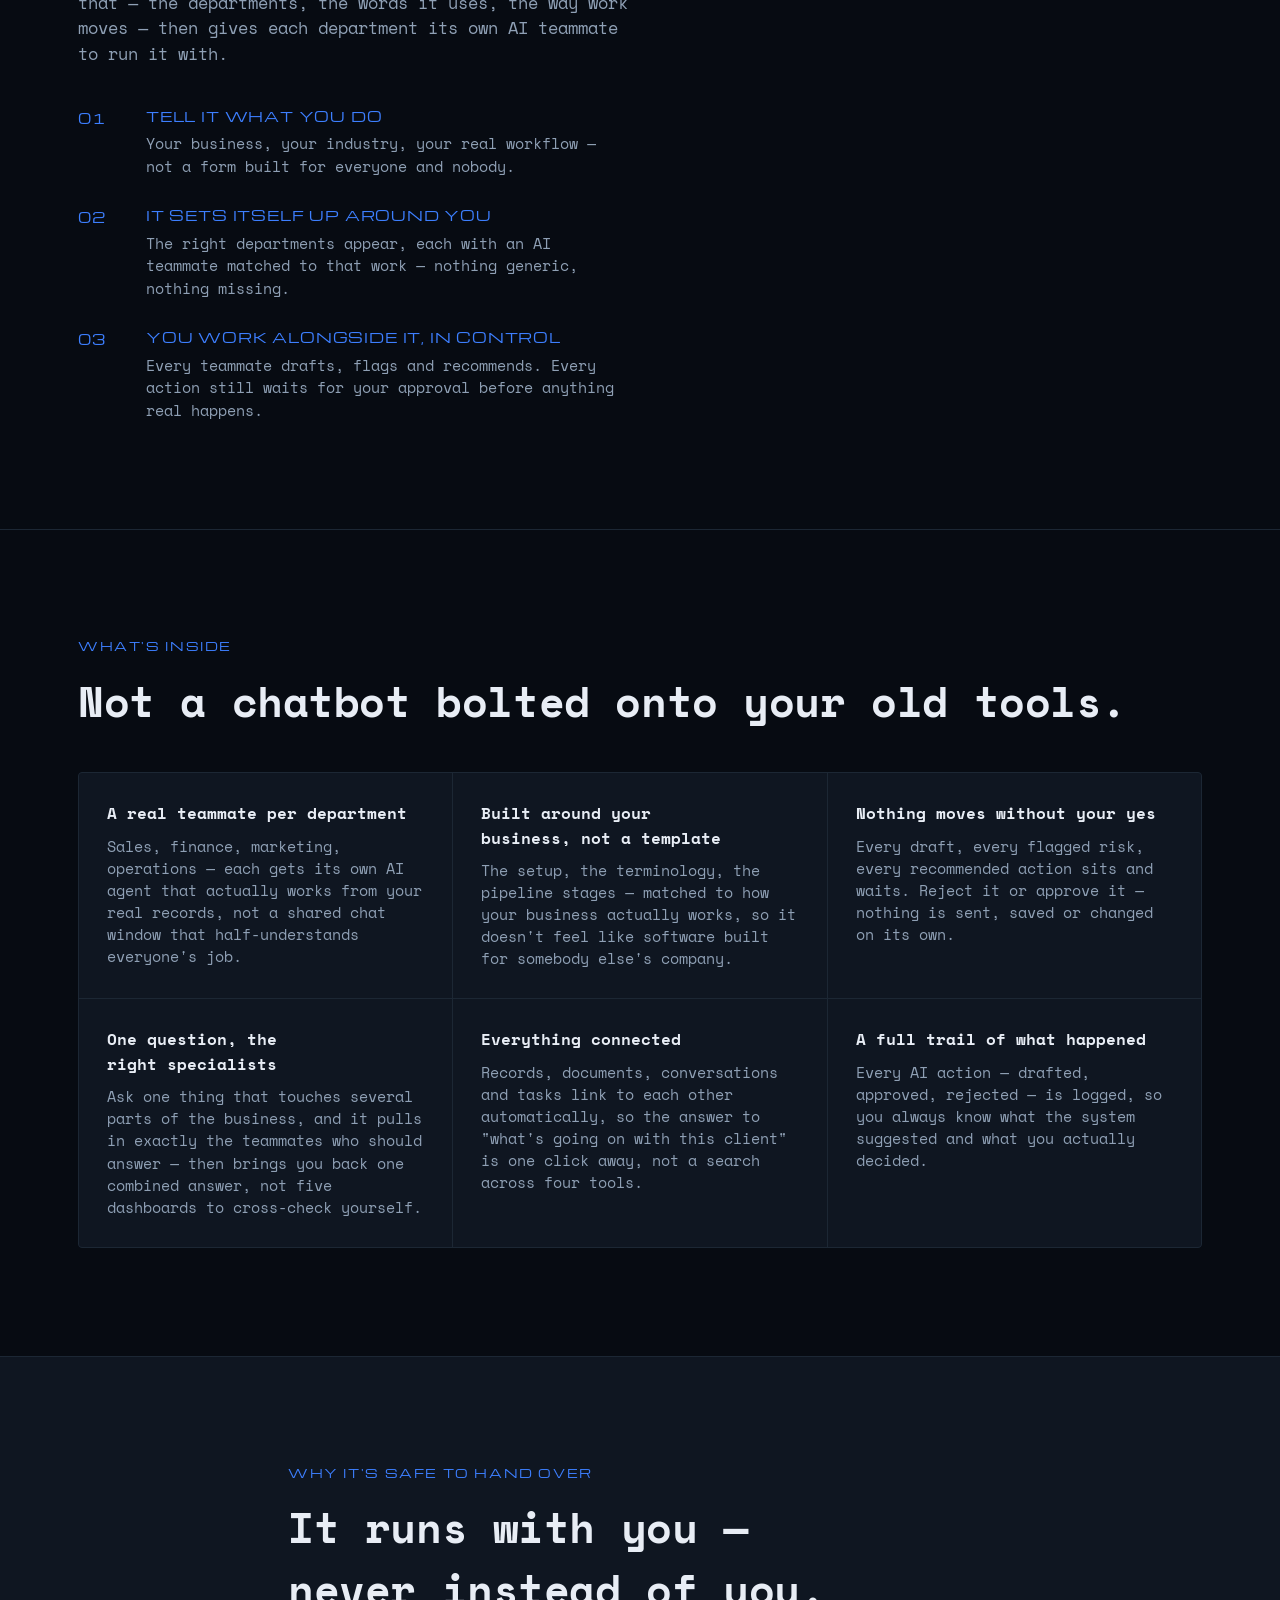
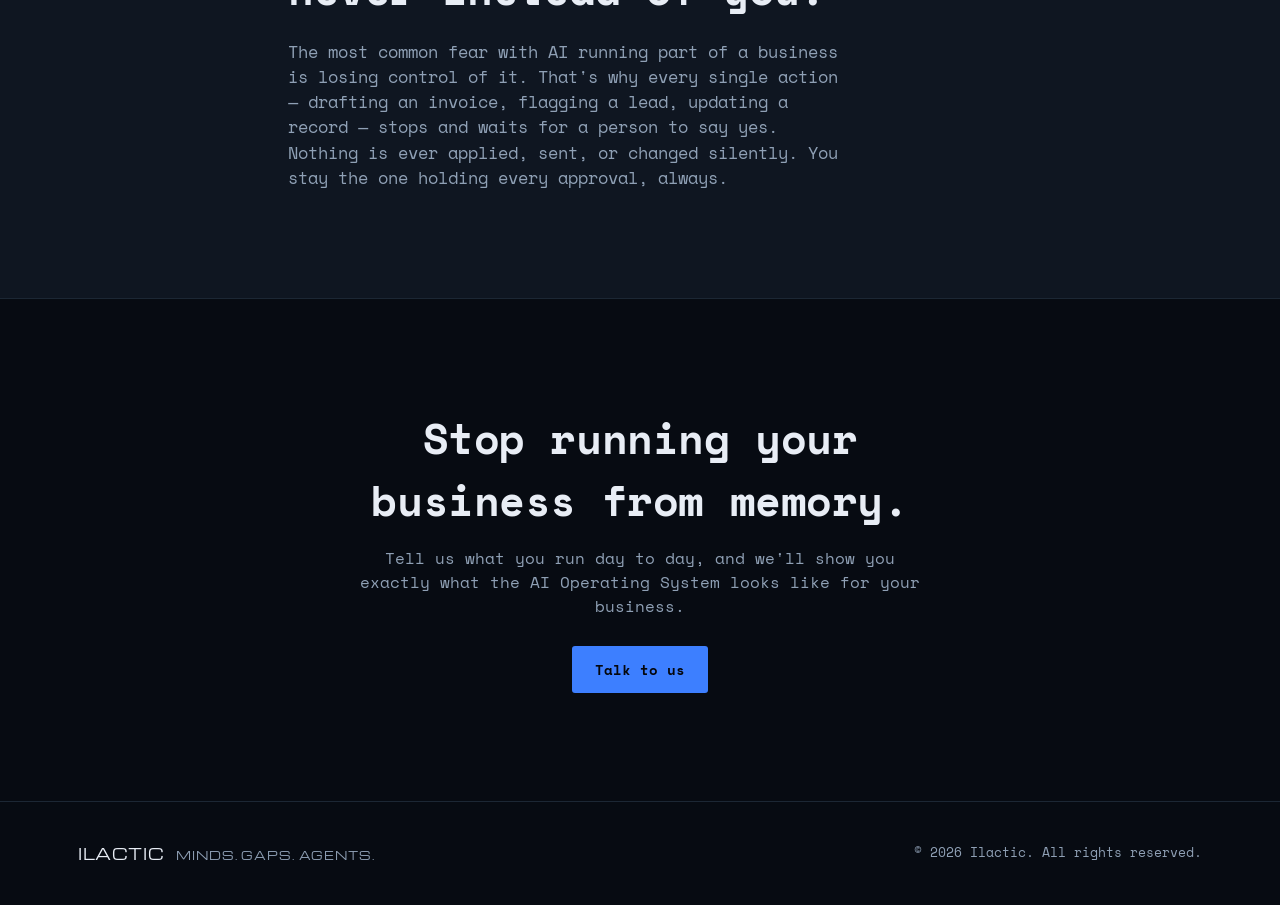
==== commit 4e0749c3: "Wire up real WhatsApp group link for Join Community popup" ====
--- a/aios.html
+++ b/aios.html
@@ -292,6 +292,6 @@
   </symbol>
 </svg>
 
-<script src="js/script.js?v=8"></script>
+<script src="js/script.js?v=9"></script>
 </body>
 </html>
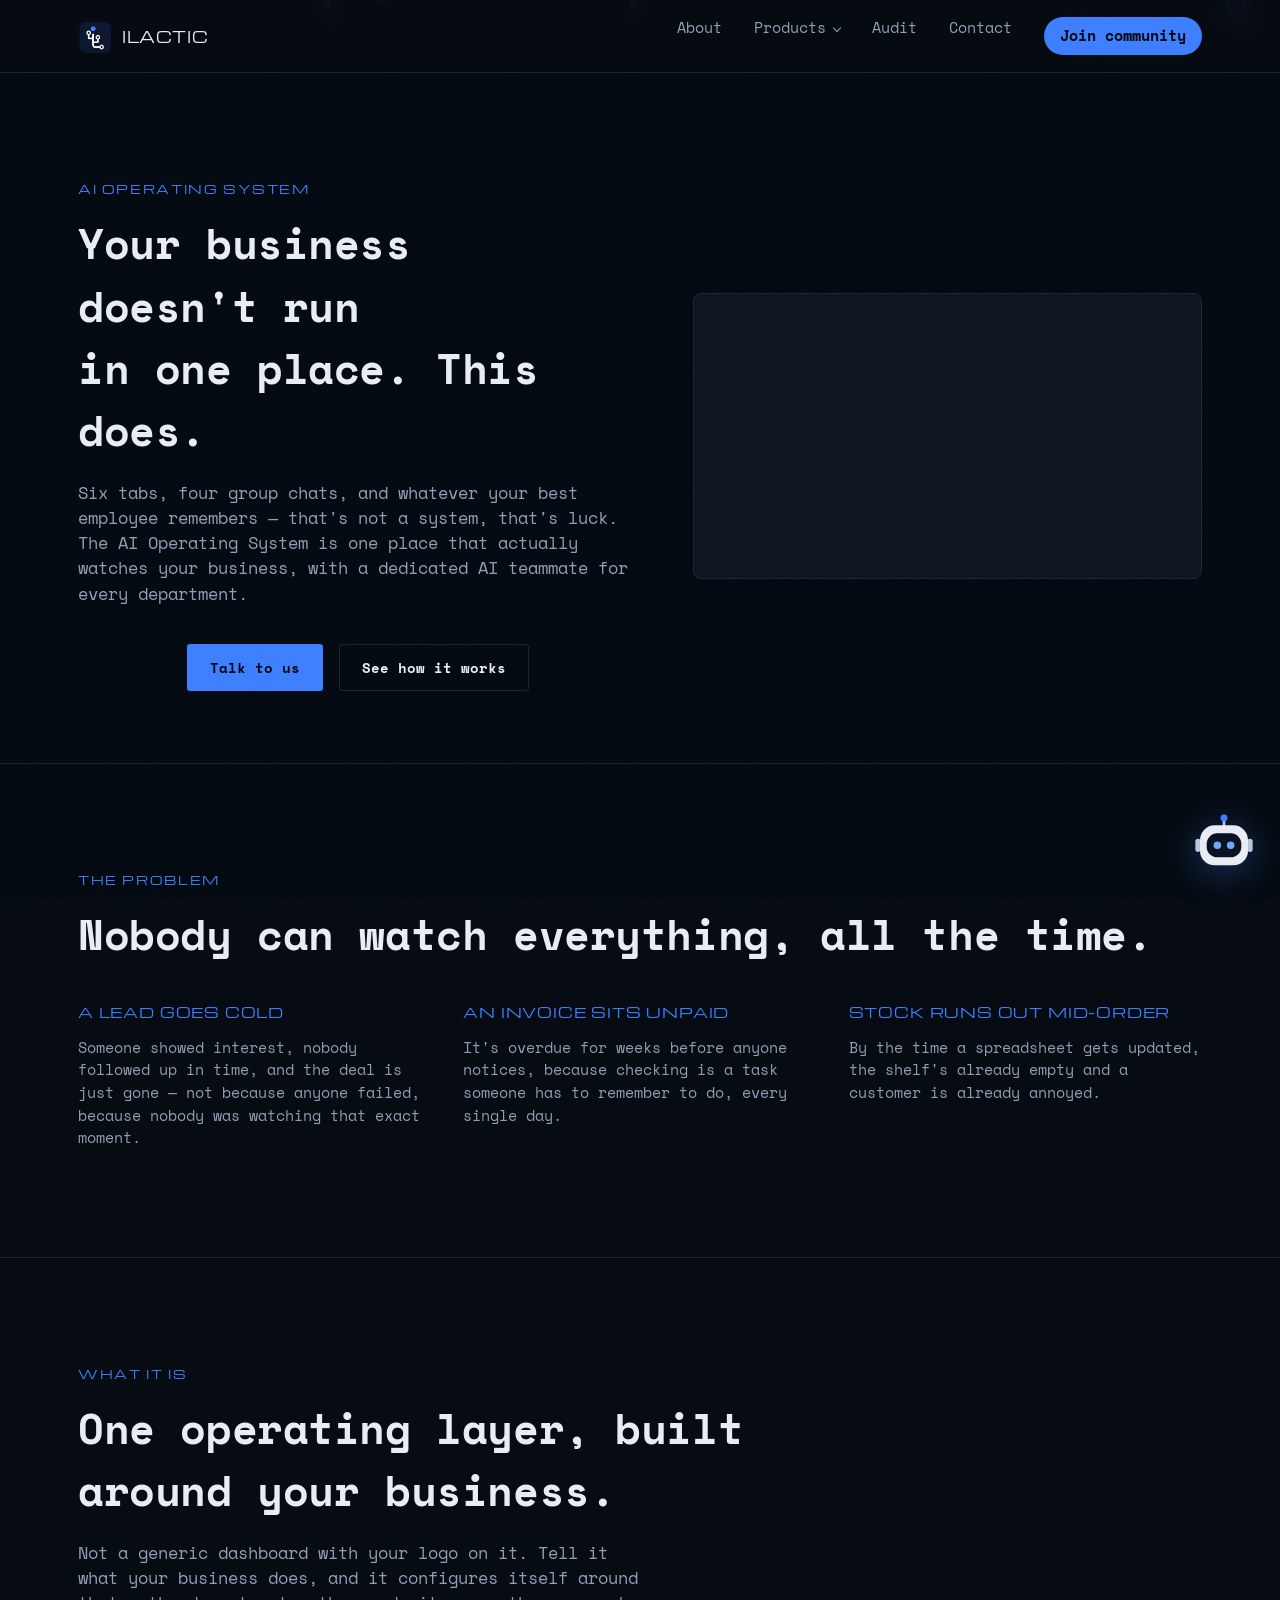
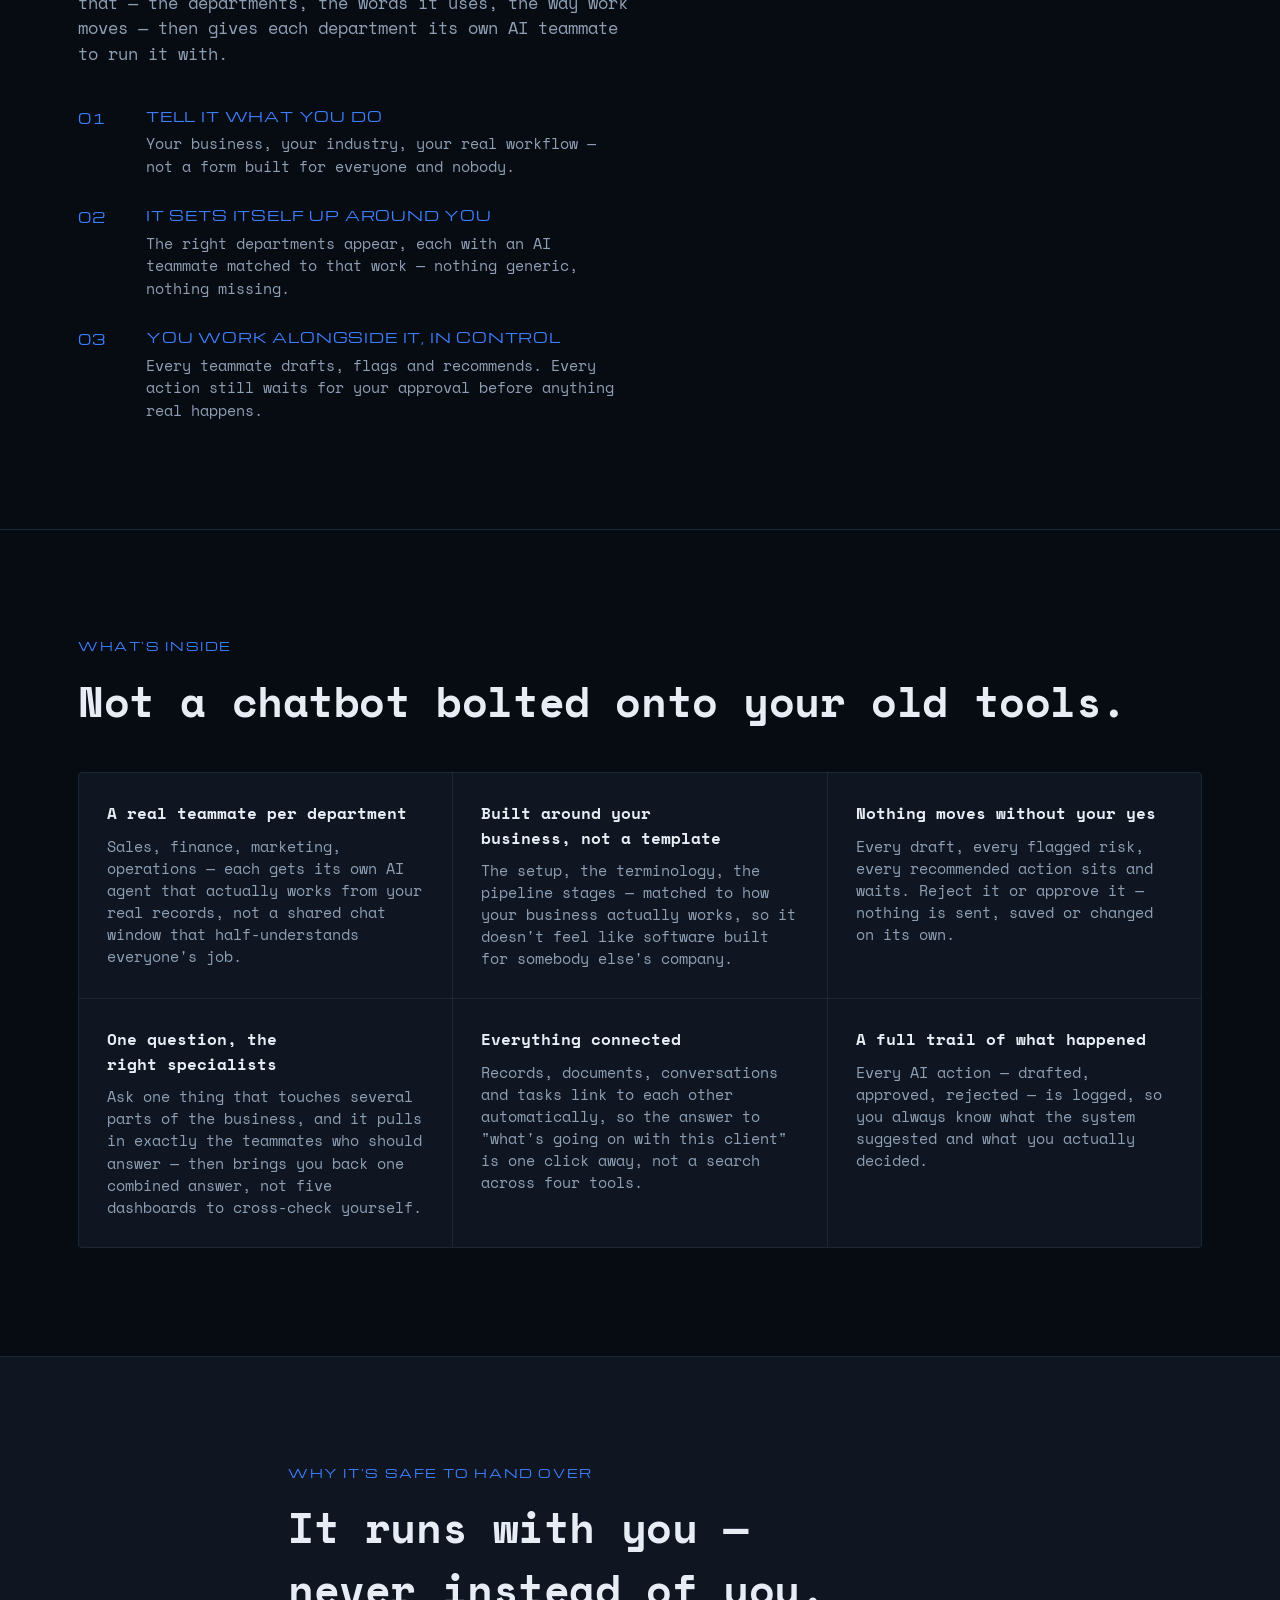
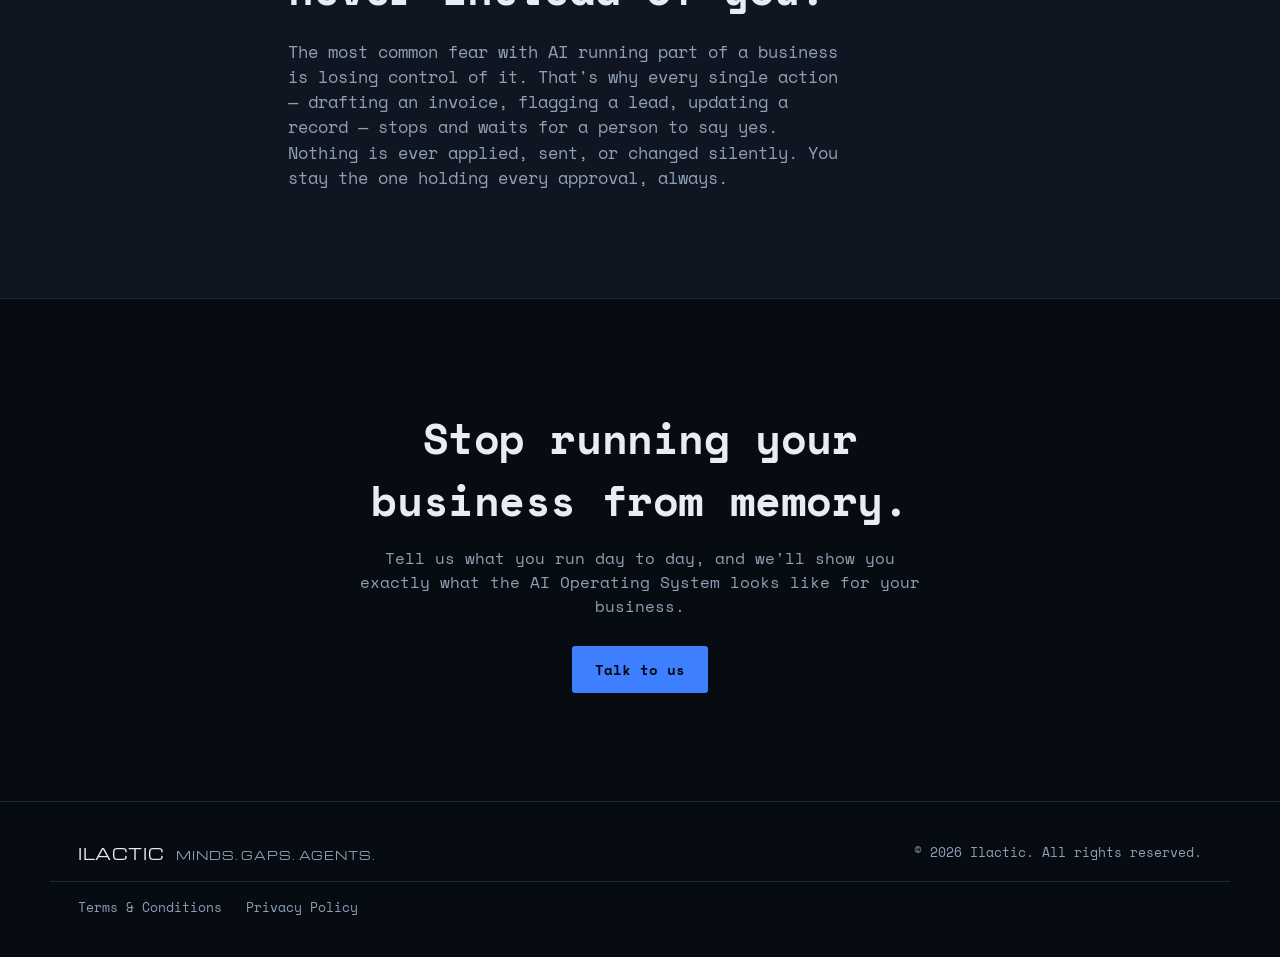
==== commit bc775de4: "Add Terms & Conditions and Privacy Policy pages Footer on every page now links to both, next to the " ====
--- a/aios.html
+++ b/aios.html
@@ -11,7 +11,7 @@
 <link rel="preconnect" href="https://fonts.googleapis.com">
 <link rel="preconnect" href="https://fonts.gstatic.com" crossorigin>
 <link rel="stylesheet" href="https://fonts.googleapis.com/css2?family=Michroma&family=Space+Mono:wght@400;700&display=swap">
-<link rel="stylesheet" href="css/style.css?v=9">
+<link rel="stylesheet" href="css/style.css?v=10">
 </head>
 <body>
 
@@ -206,6 +206,10 @@
     </div>
     <p class="footer-copy">&copy; <span id="year"></span> Ilactic. All rights reserved.</p>
   </div>
+  <div class="wrap footer-legal">
+    <a href="terms.html">Terms &amp; Conditions</a>
+    <a href="privacy.html">Privacy Policy</a>
+  </div>
 </footer>
 
 <aside class="audit-pop" id="audit-pop" aria-label="AI audit for business" aria-hidden="true" inert>
--- a/css/style.css
+++ b/css/style.css
@@ -772,6 +772,20 @@
   margin: 0;
 }
 
+.footer-legal {
+  display: flex;
+  gap: 24px;
+  margin-top: 16px;
+  padding-top: 16px;
+  border-top: 1px solid var(--surface-border);
+}
+.footer-legal a {
+  color: var(--text-muted);
+  font-size: 0.82rem;
+  text-decoration: none;
+}
+.footer-legal a:hover { color: var(--accent); }
+
 
 /* ---------------------------------------------------------
    AI audit section
@@ -1336,3 +1350,23 @@
 }
 .join-form { display: flex; flex-direction: column; gap: 16px; }
 .join-form .form-submit { align-self: stretch; text-align: center; }
+
+/* Terms & Privacy pages */
+.legal-page { border-bottom: none; }
+.legal-content { max-width: 720px; }
+.legal-updated { color: var(--text-muted); font-size: 0.85rem; margin: 12px 0 0; }
+.legal-body { margin-top: 40px; }
+.legal-body h2 {
+  font-size: 1.02rem;
+  margin: 36px 0 10px;
+}
+.legal-body h2:first-child { margin-top: 0; }
+.legal-body p, .legal-body li {
+  color: var(--text-muted);
+  font-size: 0.94rem;
+  line-height: 1.6;
+}
+.legal-body ul { padding-left: 20px; margin: 10px 0; }
+.legal-body li { margin-bottom: 8px; }
+.legal-body a { color: var(--accent); }
+.legal-body a:hover { color: var(--accent-bright); }
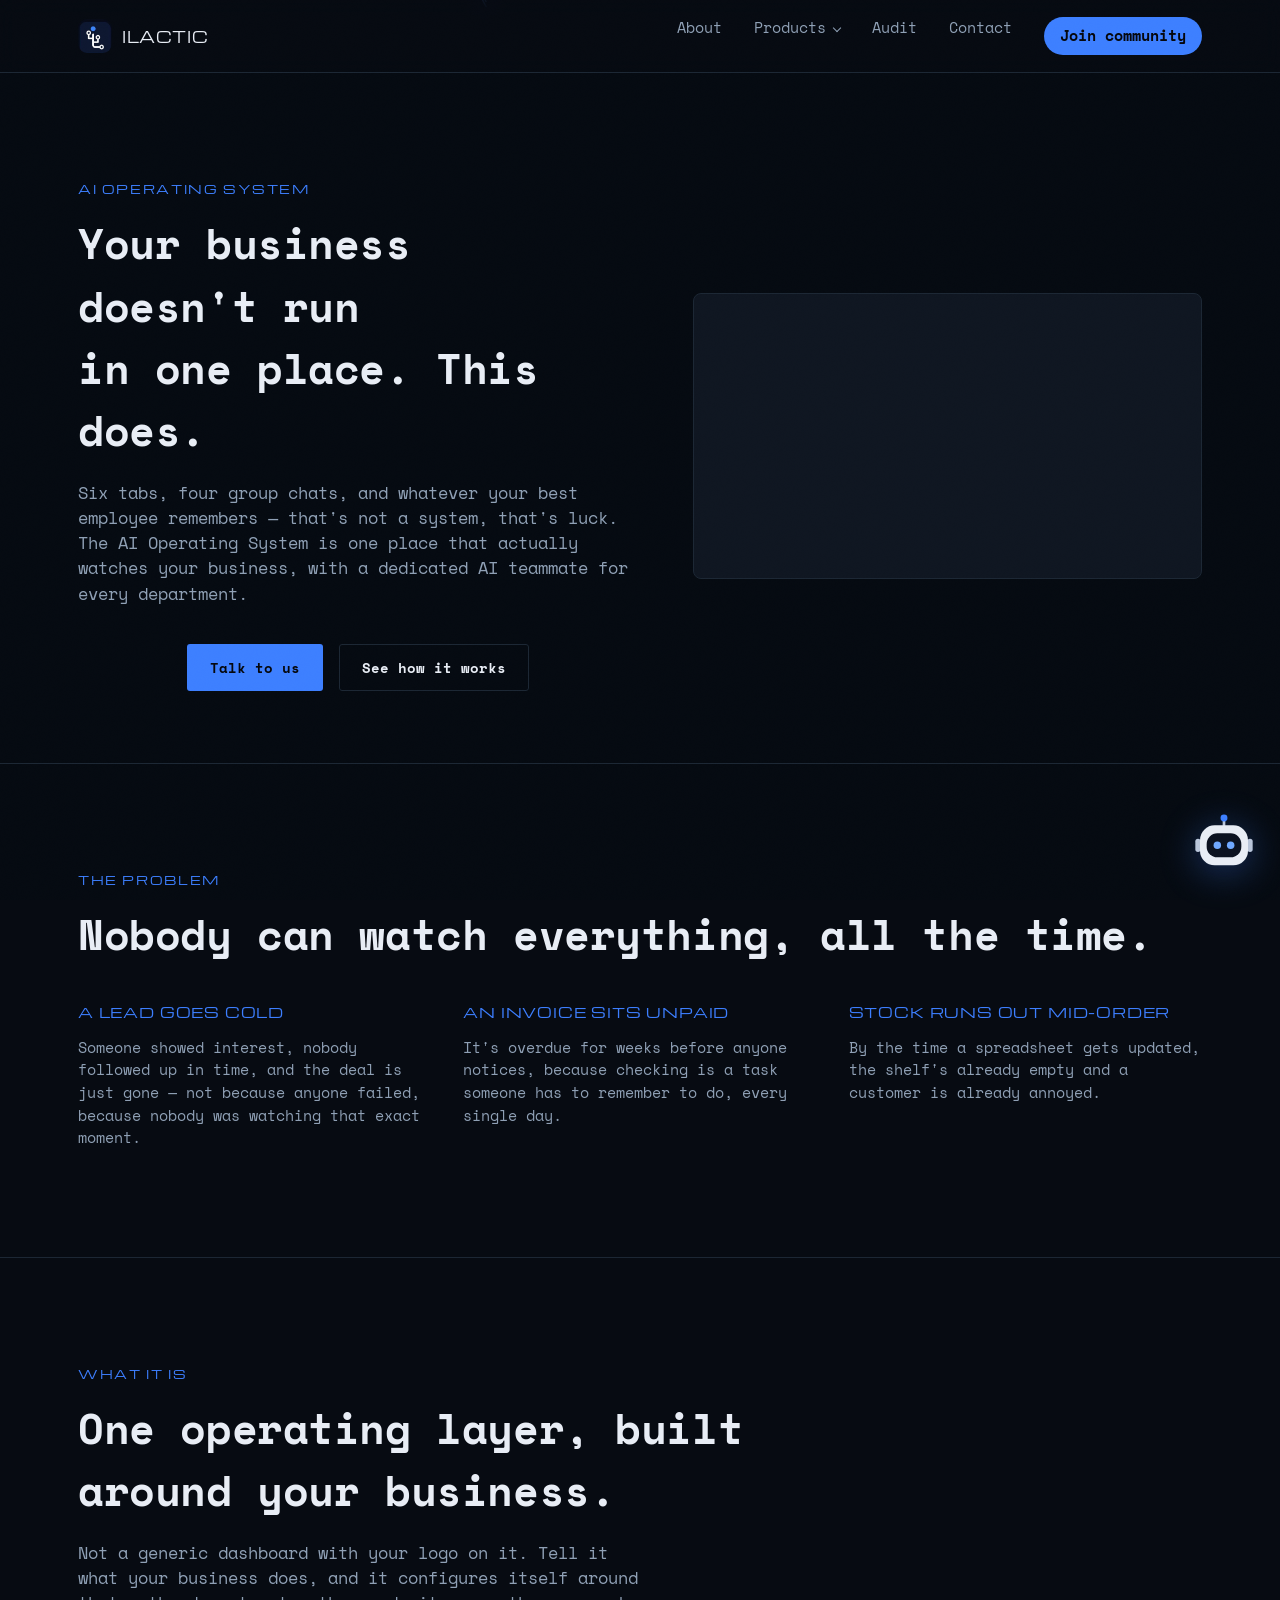
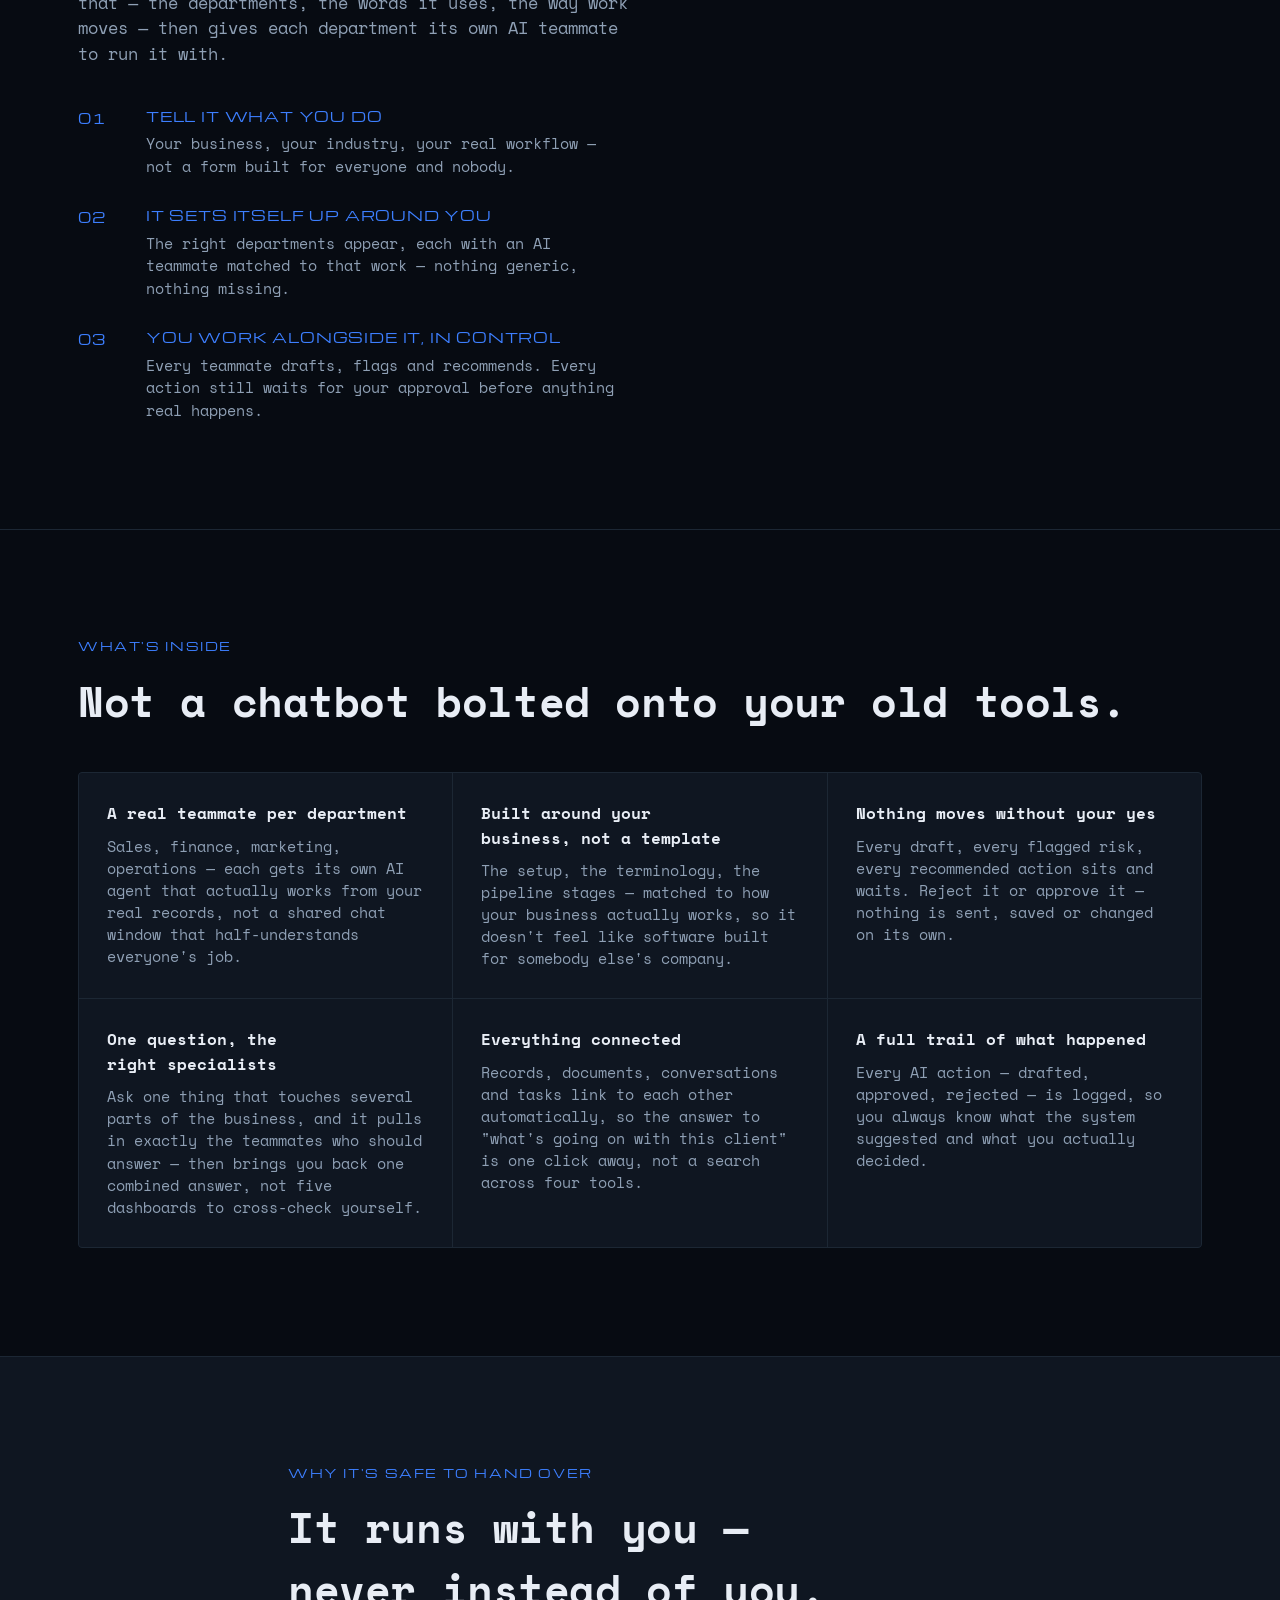
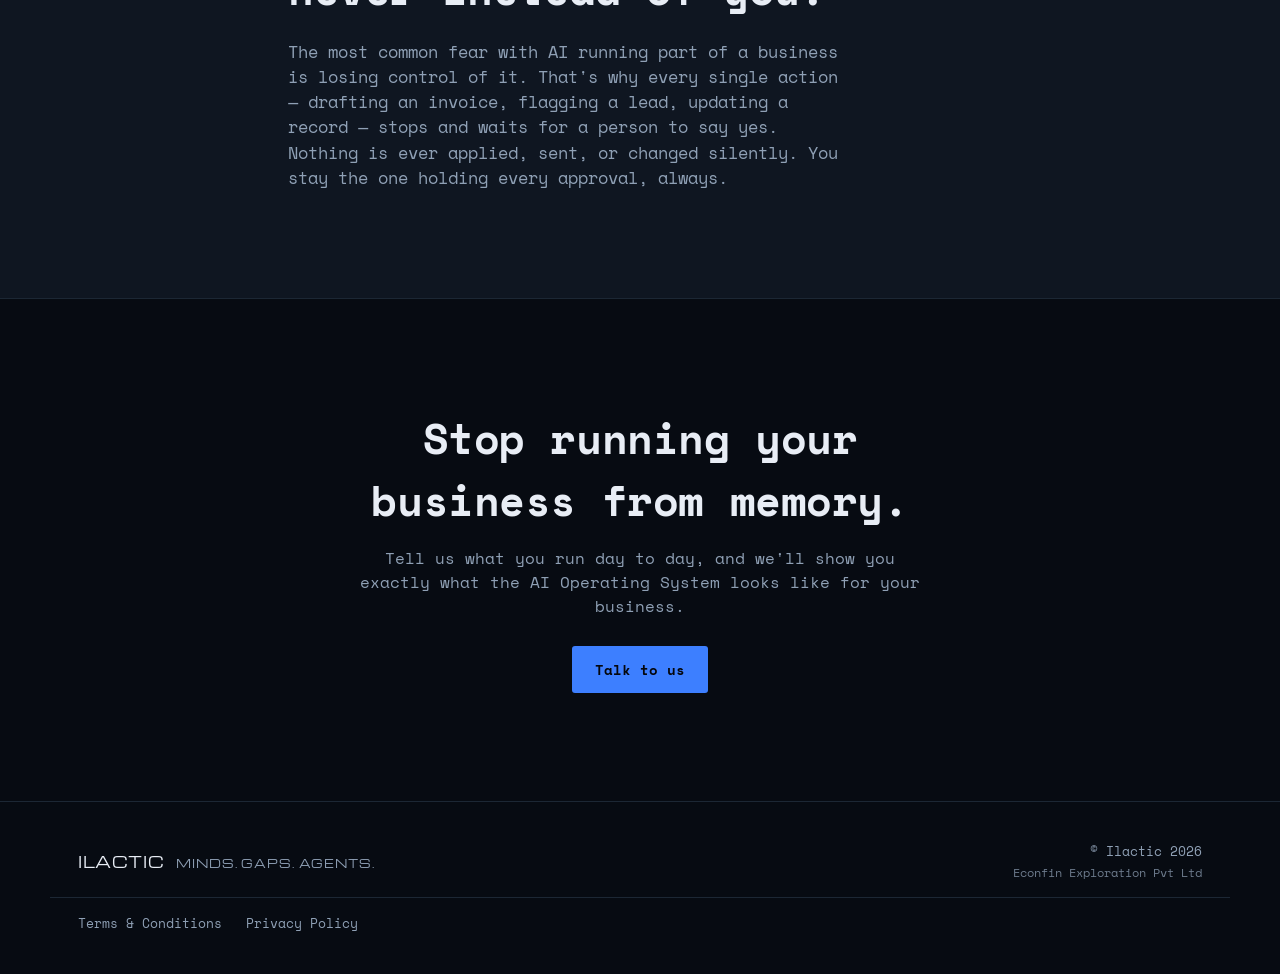
==== commit 22a9c58f: "Replace placeholder legal pages with real Terms & Privacy Policy Full content supplied by the user (" ====
--- a/aios.html
+++ b/aios.html
@@ -11,7 +11,7 @@
 <link rel="preconnect" href="https://fonts.googleapis.com">
 <link rel="preconnect" href="https://fonts.gstatic.com" crossorigin>
 <link rel="stylesheet" href="https://fonts.googleapis.com/css2?family=Michroma&family=Space+Mono:wght@400;700&display=swap">
-<link rel="stylesheet" href="css/style.css?v=10">
+<link rel="stylesheet" href="css/style.css?v=11">
 </head>
 <body>
 
@@ -204,7 +204,10 @@
       <span class="logo-text small">ILACTIC</span>
       <span class="footer-tagline">Minds. Gaps. Agents.</span>
     </div>
-    <p class="footer-copy">&copy; <span id="year"></span> Ilactic. All rights reserved.</p>
+    <div class="footer-copy">
+      <p>&copy; Ilactic <span id="year"></span></p>
+      <p class="footer-entity">Econfin Exploration Pvt Ltd</p>
+    </div>
   </div>
   <div class="wrap footer-legal">
     <a href="terms.html">Terms &amp; Conditions</a>
--- a/css/style.css
+++ b/css/style.css
@@ -767,9 +767,20 @@
 }
 
 .footer-copy {
+  display: flex;
+  flex-direction: column;
+  align-items: flex-end;
+  text-align: right;
+  gap: 2px;
+}
+.footer-copy p {
   font-size: 0.82rem;
   color: var(--text-muted);
   margin: 0;
+}
+.footer-entity {
+  font-size: 0.74rem !important;
+  opacity: 0.75;
 }
 
 .footer-legal {
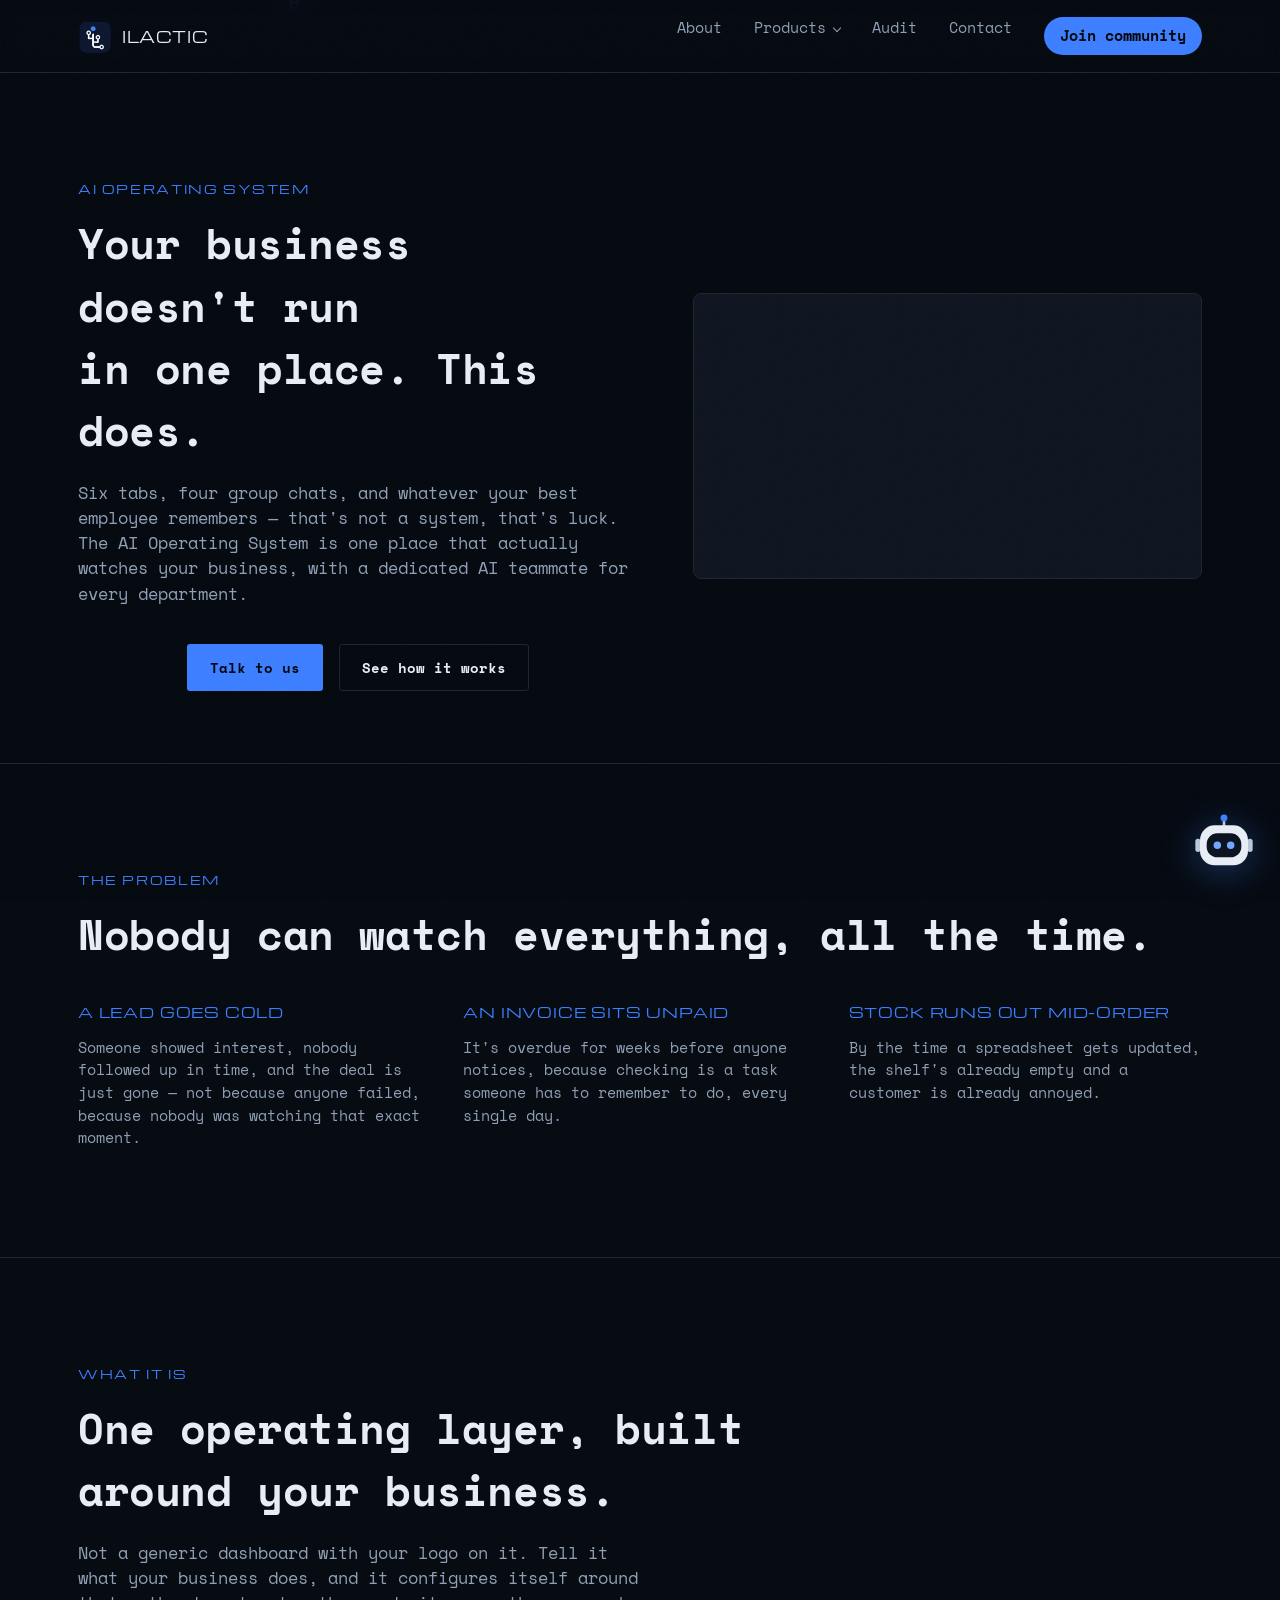
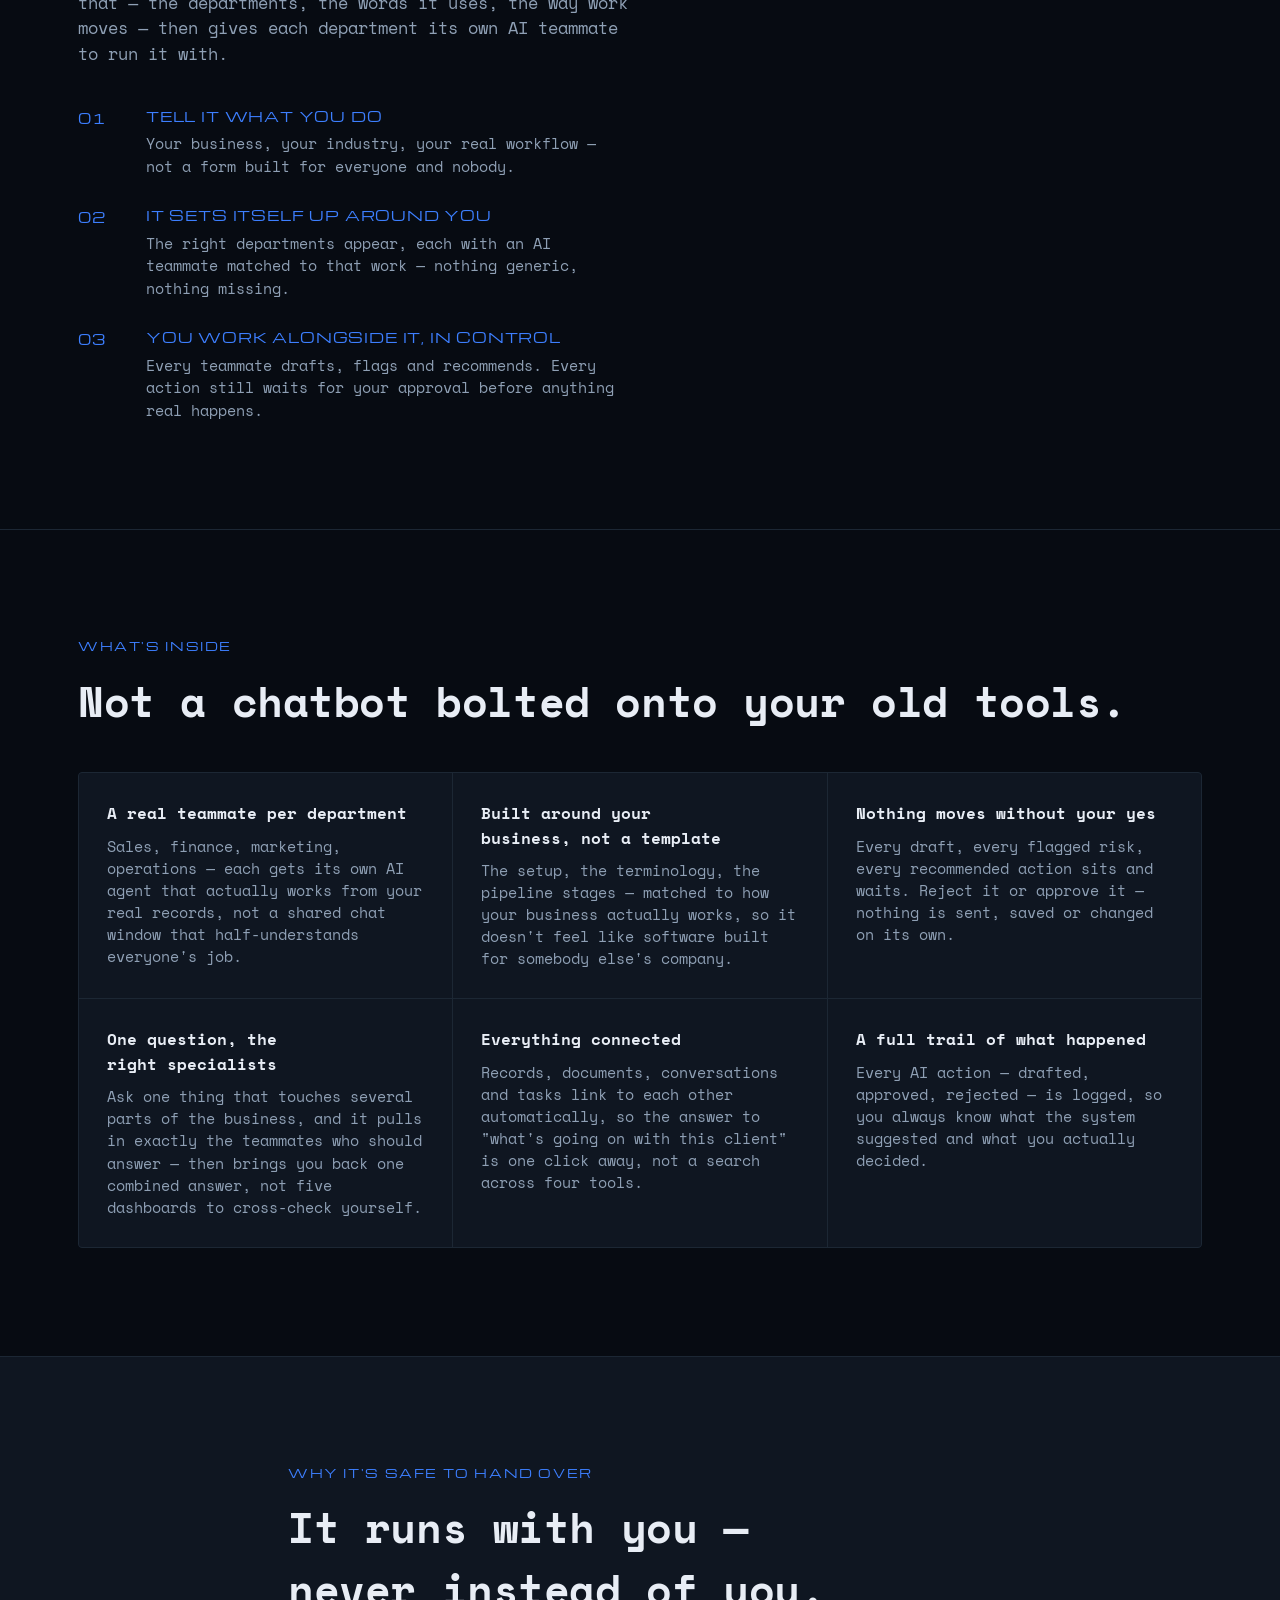
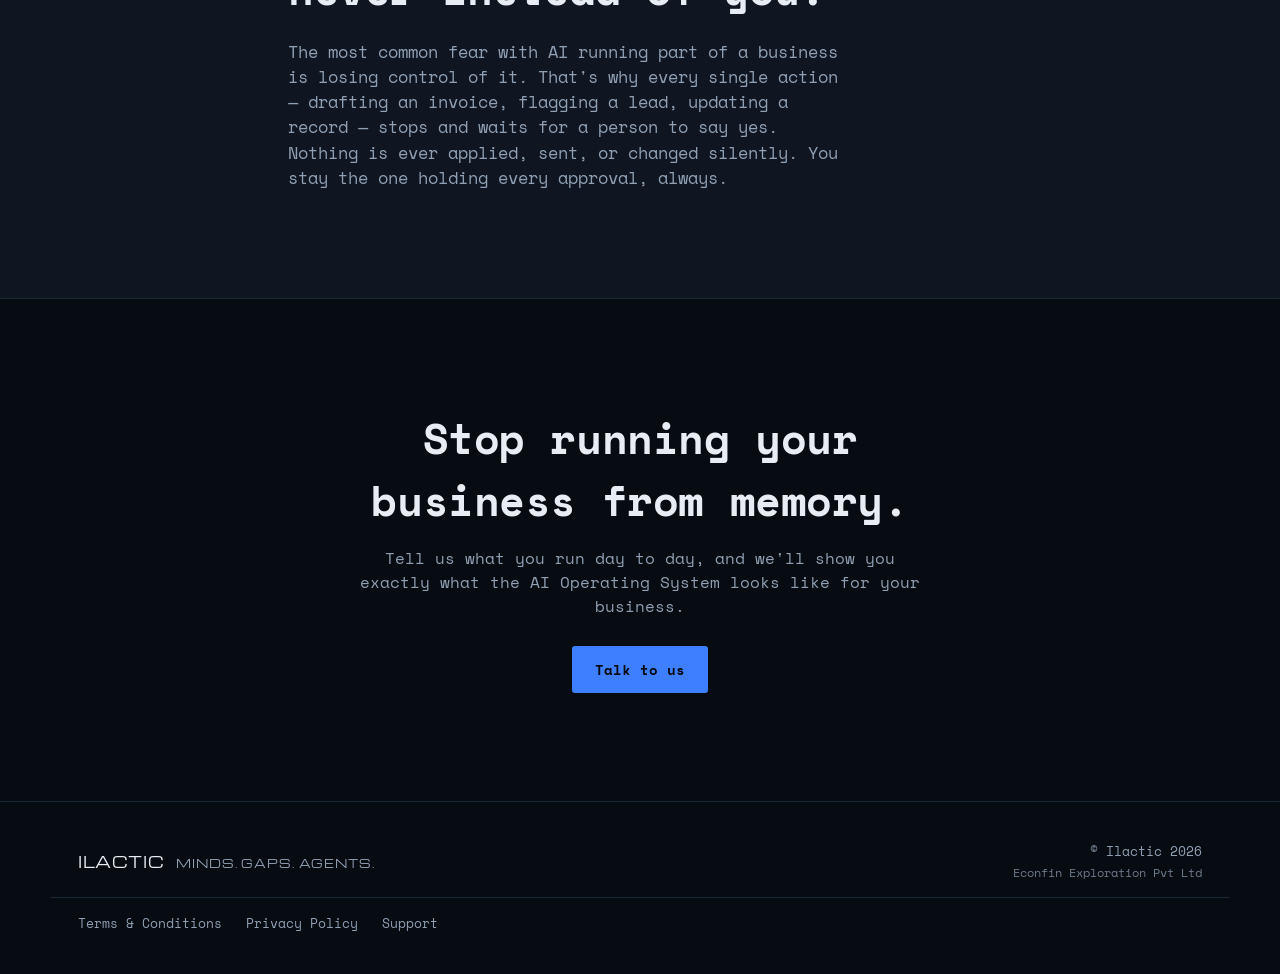
==== commit dc52b874: "Add Support footer link (mailto:support@ilactic.com) next to Privacy Policy" ====
--- a/aios.html
+++ b/aios.html
@@ -212,6 +212,7 @@
   <div class="wrap footer-legal">
     <a href="terms.html">Terms &amp; Conditions</a>
     <a href="privacy.html">Privacy Policy</a>
+    <a href="mailto:support@ilactic.com">Support</a>
   </div>
 </footer>
 
